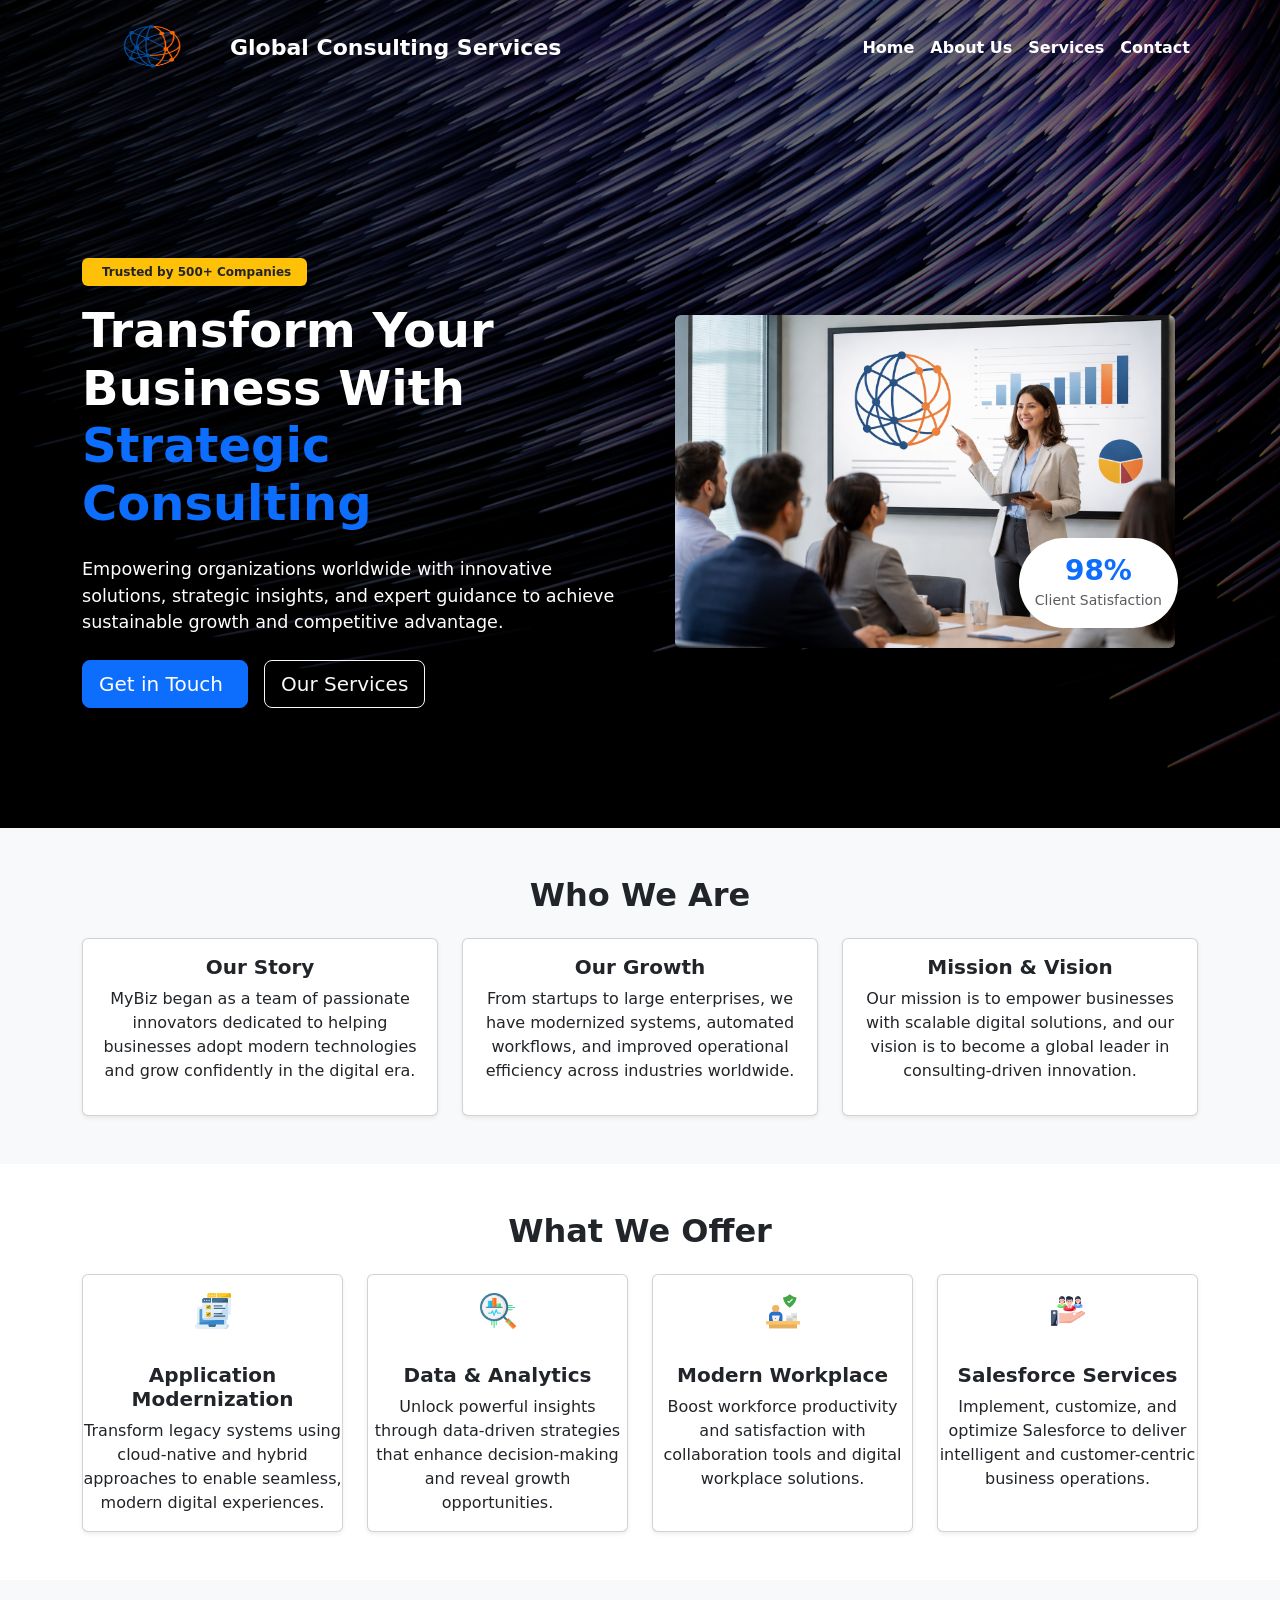
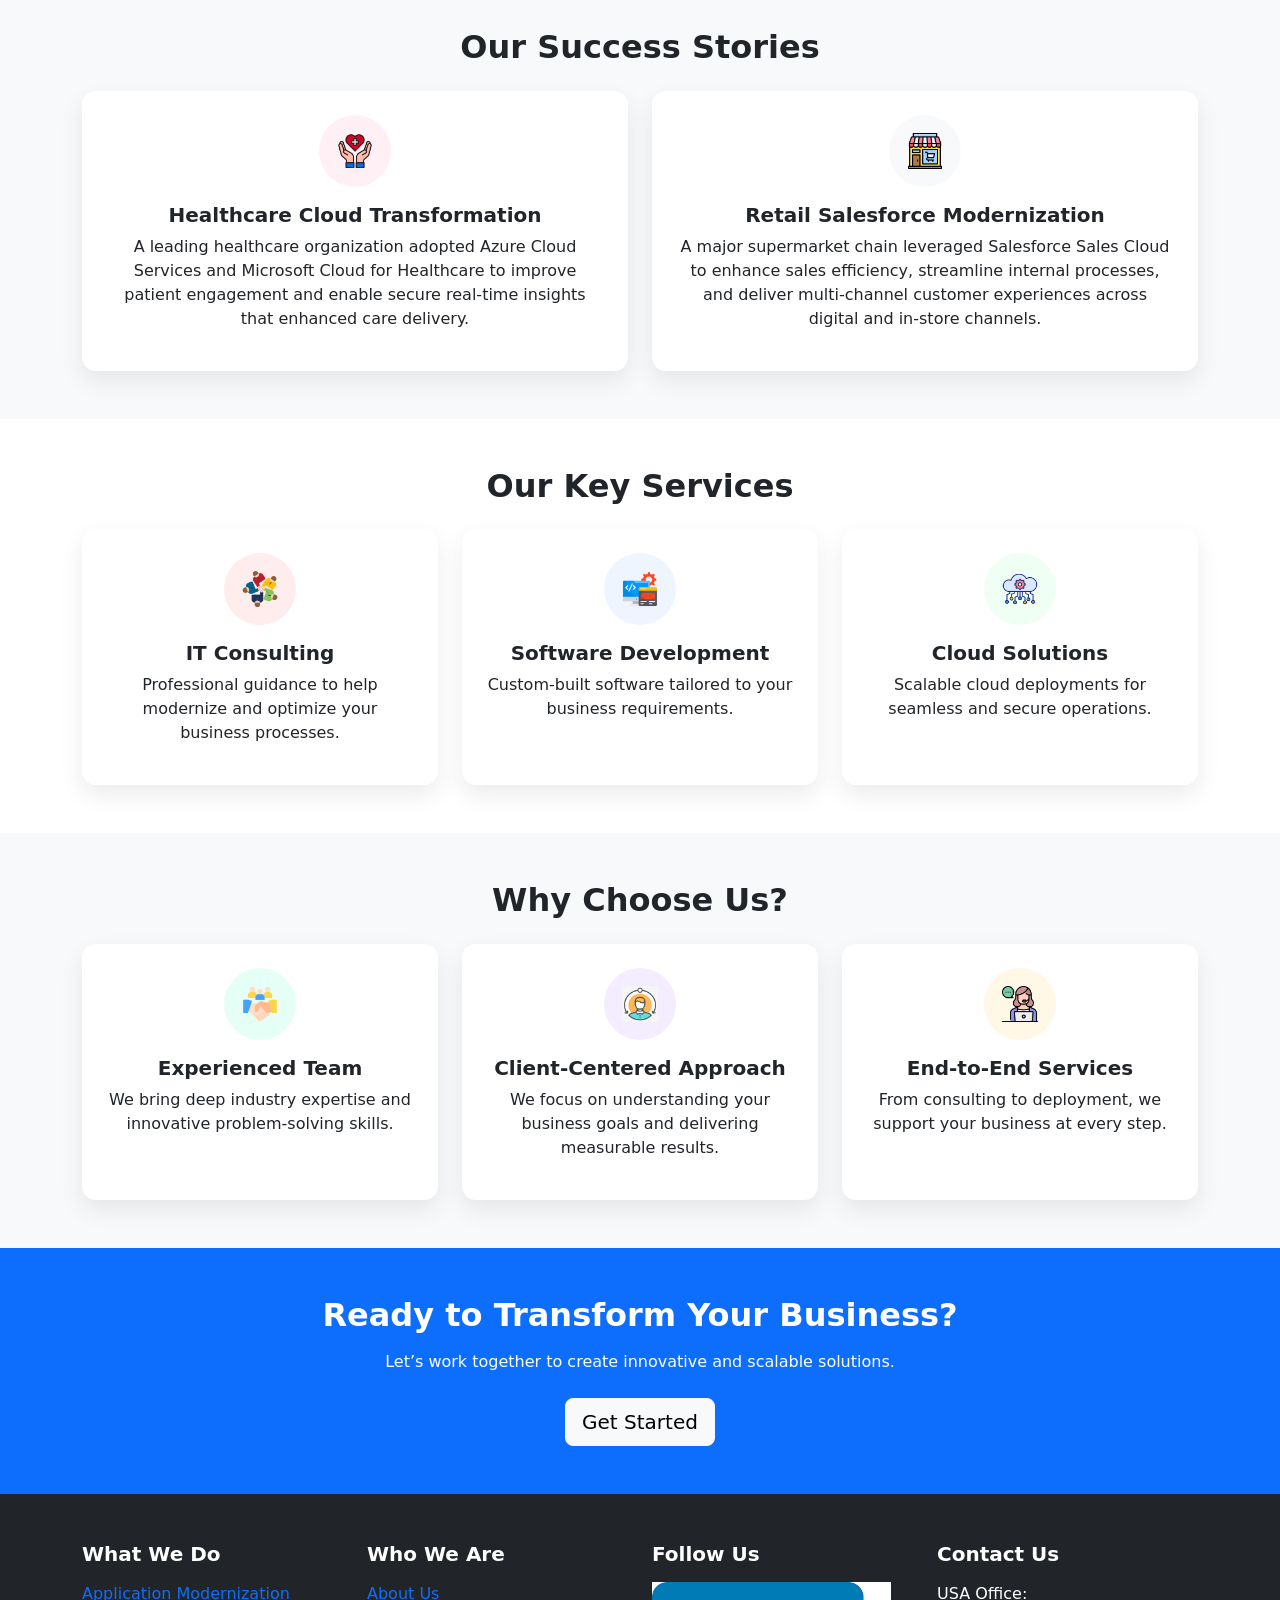
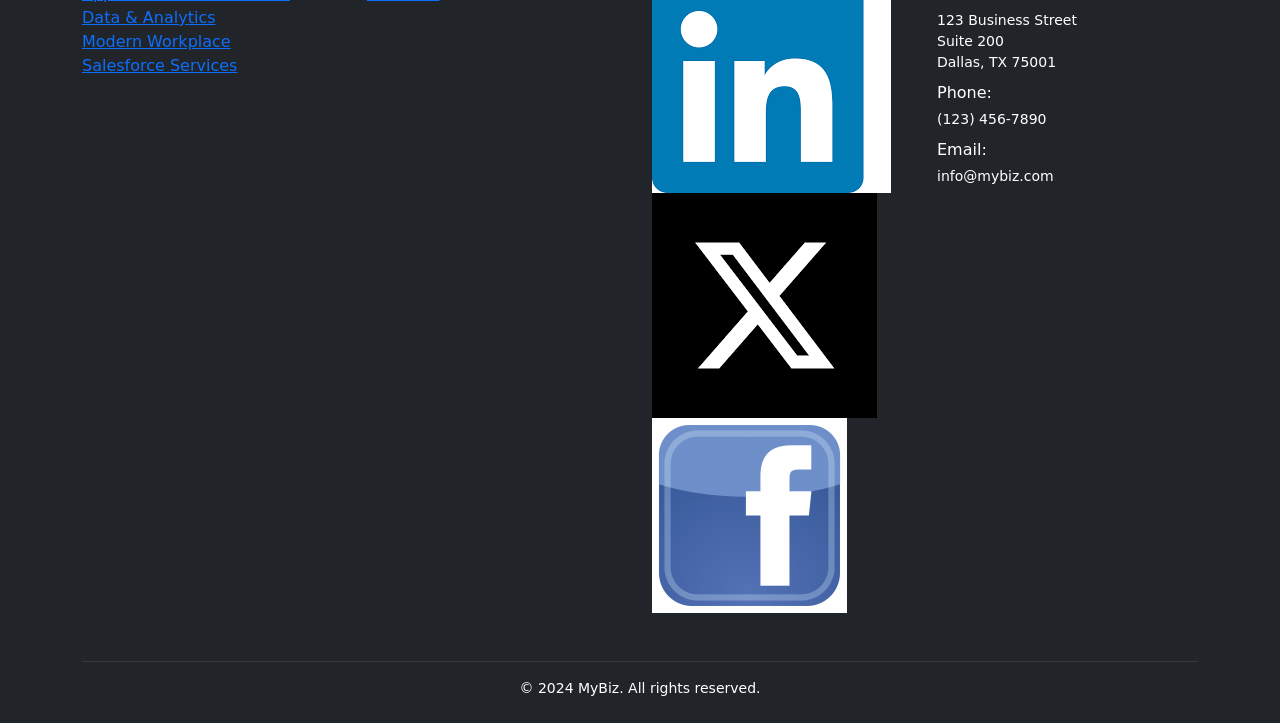
==== index.html @ 2f8a7735 "last commit for index file" ====
<!DOCTYPE html>
<html lang="en">
    <head>
        <meta charset="UTF-8">
        <meta name="viewport" content="width=device-width, initial-scale=1.0">
        <title>MyBiz - Your Business Solutions</title>
        <link
            href="https://cdn.jsdelivr.net/npm/bootstrap@5.3.5/dist/css/bootstrap.min.css"
            rel="stylesheet">
        <link rel="stylesheet" href="css/style.css">
    </head>

    <body>

        <!-- HEADER + HERO WRAPPER WITH ONE BACKGROUND IMAGE -->
        <div class="hero-wrapper">

            <!-- Navigation Bar -->
            <header id="mainHeader"
                class="navbar navbar-expand-lg header-transparent">
                <div class="container">

                    <!-- LOGO -->
                    <a
                        class="navbar-brand d-flex align-items-center fw-bold text-white"
                        href="index.html">
                        <img src="img/logo.png" alt="MyBiz Logo"
                            style="width: 140px; height: 69px;">
                        <span class="ms-2" style="font-size: 22px;">Global
                            Consulting Services</span>
                    </a>

                    <!-- Mobile Menu -->
                    <button class="navbar-toggler bg-light" type="button"
                        data-bs-toggle="collapse" data-bs-target="#navbarNav">
                        <span class="navbar-toggler-icon"></span>
                    </button>

                    <!-- Menu Items -->
                    <div class="collapse navbar-collapse justify-content-end"
                        id="navbarNav">
                        <ul class="navbar-nav">
                            <li class="nav-item"><a
                                    class="nav-link active text-white"
                                    href="index.html">Home</a></li>
                            <li class="nav-item"><a class="nav-link text-white"
                                    href="about.html">About Us</a></li>
                            <li class="nav-item"><a class="nav-link text-white"
                                    href="services.html">Services</a></li>
                            <li class="nav-item"><a class="nav-link text-white"
                                    href="contact.html">Contact</a></li>
                        </ul>
                    </div>

                </div>
            </header>
            <!-- NEW HERO SECTION -->
            <section class="hero-modern d-flex align-items-center">
                <div class="container">
                    <div class="row align-items-center">

                        <!-- LEFT CONTENT -->
                        <div class="col-lg-6 text-white mb-4 mb-lg-0">
                            <span
                                class="badge bg-warning text-dark mb-3 px-3 py-2 fw-semibold d-inline-flex align-items-center">
                                <i class="bi bi-star-fill me-1"></i> Trusted by
                                500+ Companies
                            </span>

                            <h1
                                class="display-4 fw-bold mb-4 hero-title text-shadow">
                                Transform Your <br>
                                Business With <br>
                                <span class="text-primary">Strategic
                                    Consulting</span>
                            </h1>

                            <p class="lead mb-4 hero-subtitle">
                                Empowering organizations worldwide with
                                innovative solutions,
                                strategic insights, and expert guidance to
                                achieve sustainable
                                growth and competitive advantage.
                            </p>

                            <div class="d-flex gap-3">
                                <a href="contact.html"
                                    class="btn btn-primary btn-lg shadow">Get in
                                    Touch <i
                                        class="bi bi-arrow-right ms-2"></i></a>
                                <a href="services.html"
                                    class="btn btn-outline-light btn-lg">Our
                                    Services</a>
                            </div>
                        </div>

                        <!-- RIGHT HERO IMAGE -->
                        <div class="col-lg-6 text-center">
                            <div class="hero-img-wrapper position-relative">
                                <img src="img/index2.jpg"
                                    onerror="this.onerror=null;this.src='img/index2.png';"
                                    class="img-fluid hero-side-img rounded shadow-lg"
                                    alt="Consulting Team">

                                <div
                                    class="hero-badge shadow-lg bg-white rounded-pill p-3 position-absolute">
                                    <h3
                                        class="text-primary fw-bold mb-0">98%</h3>
                                    <small class="text-muted">Client
                                        Satisfaction</small>
                                </div>
                            </div>
                        </div>

                    </div>
                </div>
            </section>

        </div>
        <!-- END HERO WRAPPER -->

        <!-- WHO WE ARE (3 cards layout) -->
        <section class="py-5 fade-in-on-scroll bg-light">
            <div class="container">
                <h2 class="fw-bold text-center mb-4">Who We Are</h2>

                <div class="row g-4">

                    <div class="col-md-4">
                        <div class="card h-100 shadow-sm p-3 text-center">
                            <h5 class="fw-bold">Our Story</h5>
                            <p>
                                MyBiz began as a team of passionate
                                innovators
                                dedicated to helping businesses adopt modern
                                technologies and grow confidently in the
                                digital
                                era.
                            </p>
                        </div>
                    </div>

                    <div class="col-md-4">
                        <div class="card h-100 shadow-sm p-3 text-center">
                            <h5 class="fw-bold">Our Growth</h5>
                            <p>
                                From startups to large enterprises, we have
                                modernized systems, automated workflows, and
                                improved
                                operational efficiency across industries
                                worldwide.
                            </p>
                        </div>
                    </div>

                    <div class="col-md-4">
                        <div class="card h-100 shadow-sm p-3 text-center">
                            <h5 class="fw-bold">Mission & Vision</h5>
                            <p>
                                Our mission is to empower businesses with
                                scalable digital solutions, and our vision
                                is to
                                become
                                a global leader in consulting-driven
                                innovation.
                            </p>
                        </div>
                    </div>

                </div>
            </div>
        </section>

        <section class="py-5 fade-in-on-scroll offer-icons">
            <div class="container">
                <h2 class="fw-bold text-center mb-4">What We Offer</h2>

                <div class="row g-4 text-center">
                    <div class="col-md-3">
                        <div class="card h-100 shadow-sm">
                            <div class="icon-circle icon-1">
                                <img src="img/icon_1.png"
                                    alt="Application Modernization icon">
                            </div>
                            <h5 class="fw-bold">Application Modernization</h5>
                            <p>
                                Transform legacy systems using cloud-native and
                                hybrid approaches to enable seamless, modern
                                digital experiences.
                            </p>
                        </div>
                    </div>

                    <div class="col-md-3">
                        <div class="card h-100 shadow-sm">
                            <div class="icon-circle icon-2">
                                <img src="img/icon_2.png"
                                    alt="Data & Analytics icon">
                            </div>
                            <h5 class="fw-bold">Data & Analytics</h5>
                            <p>
                                Unlock powerful insights through data-driven
                                strategies that enhance decision-making and
                                reveal growth opportunities.
                            </p>
                        </div>
                    </div>

                    <div class="col-md-3">
                        <div class="card h-100 shadow-sm">
                            <div class="icon-circle icon-3">
                                <img src="img/icon_3.png"
                                    alt="Modern Workplace icon">
                            </div>
                            <h5 class="fw-bold">Modern Workplace</h5>
                            <p>
                                Boost workforce productivity and satisfaction
                                with collaboration tools and digital workplace
                                solutions.
                            </p>
                        </div>
                    </div>

                    <div class="col-md-3">
                        <div class="card h-100 shadow-sm">
                            <div class="icon-circle icon-4">
                                <img src="img/icon_4.png"
                                    alt="Salesforce Services icon">
                            </div>
                            <h5 class="fw-bold">Salesforce Services</h5>
                            <p>
                                Implement, customize, and optimize Salesforce to
                                deliver intelligent and customer-centric
                                business operations.
                            </p>
                        </div>
                    </div>
                </div>
            </div>
        </section>
        <!-- OUR SUCCESS STORIES -->
        <section class="py-5 bg-light fade-in-on-scroll">
            <div class="container">
                <h2 class="fw-bold text-center mb-4">Our Success Stories</h2>

                <div class="row g-4 text-center">
                    <div class="col-md-6">
                        <div class="card universal-card h-100 text-center">
                            <div class="icon-circle icon-11">
                                <img src="img/icon_5.png"
                                    alt="Success story icon">
                            </div>

                            <h5 class="fw-bold">Healthcare Cloud
                                Transformation</h5>
                            <p>
                                A leading healthcare organization adopted Azure
                                Cloud Services and
                                Microsoft Cloud for Healthcare to improve
                                patient engagement and enable
                                secure real-time insights that enhanced care
                                delivery.
                            </p>
                        </div>
                    </div>

                    <div class="col-md-6">
                        <div class="card universal-card h-100 text-center">
                            <div class="icon-circle icon-12">
                                <img src="img/icon_6.png"
                                    alt="Success story icon">
                            </div>

                            <h5 class="fw-bold">Retail Salesforce
                                Modernization</h5>
                            <p>
                                A major supermarket chain leveraged Salesforce
                                Sales Cloud to enhance
                                sales efficiency, streamline internal processes,
                                and deliver multi-channel
                                customer experiences across digital and in-store
                                channels.
                            </p>
                        </div>
                    </div>
                </div>

            </div>
        </section>

        <!-- OUR KEY SERVICES -->
        <section class="py-5 fade-in-on-scroll">
            <div class="container">
                <h2 class="fw-bold text-center mb-4">Our Key Services</h2>

                <div class="row g-4 text-center">
                    <div class="col-md-4">
                        <div class="card universal-card h-100">
                            <div class="icon-circle icon-8">
                                <img src="img/icon_7.png"
                                    alt="IT Consulting icon">
                            </div>

                            <h5 class="fw-bold">IT Consulting</h5>
                            <p>
                                Professional guidance to help modernize and
                                optimize your business
                                processes.
                            </p>
                        </div>
                    </div>

                    <div class="col-md-4">
                        <div class="card universal-card h-100">
                            <div class="icon-circle icon-9">
                                <img src="img/icon_8.png"
                                    alt="Software Development icon">
                            </div>

                            <h5 class="fw-bold">Software Development</h5>
                            <p>
                                Custom-built software tailored to your business
                                requirements.
                            </p>
                        </div>
                    </div>

                    <div class="col-md-4">
                        <div class="card universal-card h-100">
                            <div class="icon-circle icon-10">
                                <img src="img/icon_9.png"
                                    alt="Cloud Solutions icon">
                            </div>

                            <h5 class="fw-bold">Cloud Solutions</h5>
                            <p>
                                Scalable cloud deployments for seamless and
                                secure operations.
                            </p>
                        </div>
                    </div>
                </div>

            </div>
        </section>

        <!-- WHY CHOOSE US -->
        <section class="py-5 bg-light fade-in-on-scroll">
            <div class="container">
                <h2 class="fw-bold text-center mb-4">Why Choose Us?</h2>

                <div class="row g-4 text-center">
                    <div class="col-md-4">
                        <div class="card universal-card h-100">
                            <div class="icon-circle icon-5">
                                <img src="img/icon_10.png"
                                    alt="Experienced Team icon">
                            </div>

                            <h5 class="fw-bold">Experienced Team</h5>
                            <p>
                                We bring deep industry expertise and innovative
                                problem-solving skills.
                            </p>
                        </div>
                    </div>

                    <div class="col-md-4">
                        <div class="card universal-card h-100">
                            <div class="icon-circle icon-6">
                                <img src="img/icon_11.png"
                                    alt="Client-Centered Approach icon">
                            </div>

                            <h5 class="fw-bold">Client-Centered Approach</h5>
                            <p>
                                We focus on understanding your business goals
                                and delivering measurable results.
                            </p>
                        </div>
                    </div>

                    <div class="col-md-4">
                        <div class="card universal-card h-100">
                            <div class="icon-circle icon-7">
                                <img src="img/icon_12.png"
                                    alt="End-to-End Services icon">
                            </div>

                            <h5 class="fw-bold">End-to-End Services</h5>
                            <p>
                                From consulting to deployment, we support your
                                business at every step.
                            </p>
                        </div>
                    </div>
                </div>

            </div>
        </section>

        <!-- CTA SECTION -->
        <section class="py-5 bg-primary text-white fade-in-on-scroll">
            <div class="container text-center">
                <h2 class="fw-bold mb-3">Ready to Transform Your
                    Business?</h2>
                <p class="mb-4">Let’s work together to create innovative and
                    scalable solutions.</p>
                <a href="contact.html" class="btn btn-light btn-lg">Get
                    Started</a>
            </div>
        </section>

        <!-- FOOTER -->
        <!-- FOOTER -->
        <footer class="footer bg-dark text-white pt-5 pb-4">
            <div class="container">

                <div class="row text-center text-md-start">

                    <!-- WHAT WE DO -->
                    <div class="col-md-3 mb-4">
                        <h5 class="fw-bold mb-3">What We Do</h5>
                        <ul class="list-unstyled footer-links">
                            <li><a href="services.html"
                                    class="footer-link">Application
                                    Modernization</a></li>
                            <li><a href="services.html"
                                    class="footer-link">Data
                                    & Analytics</a></li>
                            <li><a href="services.html"
                                    class="footer-link">Modern
                                    Workplace</a></li>
                            <li><a href="services.html"
                                    class="footer-link">Salesforce
                                    Services</a></li>
                        </ul>
                    </div>

                    <!-- WHO WE ARE -->
                    <div class="col-md-3 mb-4">
                        <h5 class="fw-bold mb-3">Who We Are</h5>
                        <ul class="list-unstyled footer-links">
                            <li><a href="about.html"
                                    class="footer-link">About
                                    Us</a></li>
                        </ul>
                    </div>

                    <!-- FOLLOW US and adjust the image size smaller -->
                    <div class="col-md-3 mb-4">
                        <h5 class="fw-bold mb-3">Follow Us</h5>
                        <div class="footer-social-container">
                            <a href="https://linkedin.com" target="_blank">
                                <img src="img/linkedin.png"
                                    class="social-icon"
                                    alt="LinkedIn">
                            </a>
                            <a href="https://x.com" target="_blank">
                                <img src="img/x.png" class="social-icon"
                                    alt="X">
                            </a>
                            <a href="https://facebook.com" target="_blank">
                                <img src="img/facebook.png"
                                    class="social-icon"
                                    alt="Facebook">
                            </a>
                        </div>

                    </div>

                    <!-- CONTACT US -->
                    <div class="col-md-3 mb-4">
                        <h5 class="fw-bold mb-3">Contact Us</h5>
                        <p class="mb-1">USA Office:</p>
                        <p class="small mb-2">
                            123 Business Street<br>
                            Suite 200<br>
                            Dallas, TX 75001
                        </p>

                        <p class="mb-1">Phone:</p>
                        <p class="small mb-2">(123) 456-7890</p>

                        <p class="mb-1">Email:</p>
                        <p class="small mb-0">info@mybiz.com</p>
                    </div>

                </div>

                <hr class="border-secondary mt-4 mb-3">

                <div class="text-center small">
                    &copy; 2024 MyBiz. All rights reserved.
                </div>

            </div>
        </footer>

        <script
            src="https://cdn.jsdelivr.net/npm/bootstrap@5.3.5/dist/js/bootstrap.bundle.min.js"></script>
        <script src="js/script.js"></script>

    </body>
</html>
---- css/style.css ----
/* ================= GLOBAL ================= */
:root {
    --accent: #0d6efd;
    --shadow-soft: 0 10px 25px rgba(0, 0, 0, 0.08);
    --shadow-hover: 0 18px 35px rgba(0, 0, 0, 0.14);
}

body {
    font-family: system-ui, -apple-system, BlinkMacSystemFont, sans-serif;
}

/* ================= HERO ================= */
.hero-wrapper {
    background: url("../img/index1back.jpg") center/cover no-repeat;
    position: relative;
}

.hero-wrapper::before {
    content: "";
    position: absolute;
    inset: 0;
    background: rgba(0, 0, 0, 0.55);
}

.hero-wrapper * {
    position: relative;
    z-index: 2;
}

.header-transparent {
    background: transparent;
}

.nav-link {
    color: white !important;
    font-weight: 600;
}

.hero-modern {
    padding: 160px 0 120px;
}

.hero-title {
    font-size: 3rem;
    font-weight: 800;
}

.hero-subtitle {
    font-size: 1.1rem;
}

.hero-side-img {
    max-width: 500px;
    border-radius: 20px;
    box-shadow: var(--shadow-soft);
}

.hero-badge {
    position: absolute;
    bottom: 20px;
    right: 20px;
    background: white;
    border-radius: 30px;
    padding: 10px 25px;
}

/* ================= UNIVERSAL CARD (HOVER) ================= */
.universal-card {
    padding: 1.5rem;
    border-radius: 14px;
    border: none;
    background: #fff;
    box-shadow: var(--shadow-soft);
    transition: transform 0.3s ease, box-shadow 0.3s ease;
}

.universal-card:hover {
    transform: translateY(-10px);
    box-shadow: var(--shadow-hover);
}

/* ================= ICON SYSTEM ================= */
.icon-circle {
    width: 72px;
    height: 72px;
    border-radius: 50%;
    display: flex;
    align-items: center;
    justify-content: center;
    margin: 0 auto 1rem;
}

.icon-circle img {
    width: 36px;
    height: 36px;
}

/* Pastel backgrounds */
.icon-5 {
    background: #e6fff6;
}

.icon-6 {
    background: #f3edff;
}

.icon-7 {
    background: #fff8e6;
}

.icon-8 {
    background: #ffecec;
}

.icon-9 {
    background: #eef5ff;
}

.icon-10 {
    background: #f0fff4;
}

.icon-11 {
    background: #fff0f6;
}

.icon-12 {
    background: #f8f9fa;
}
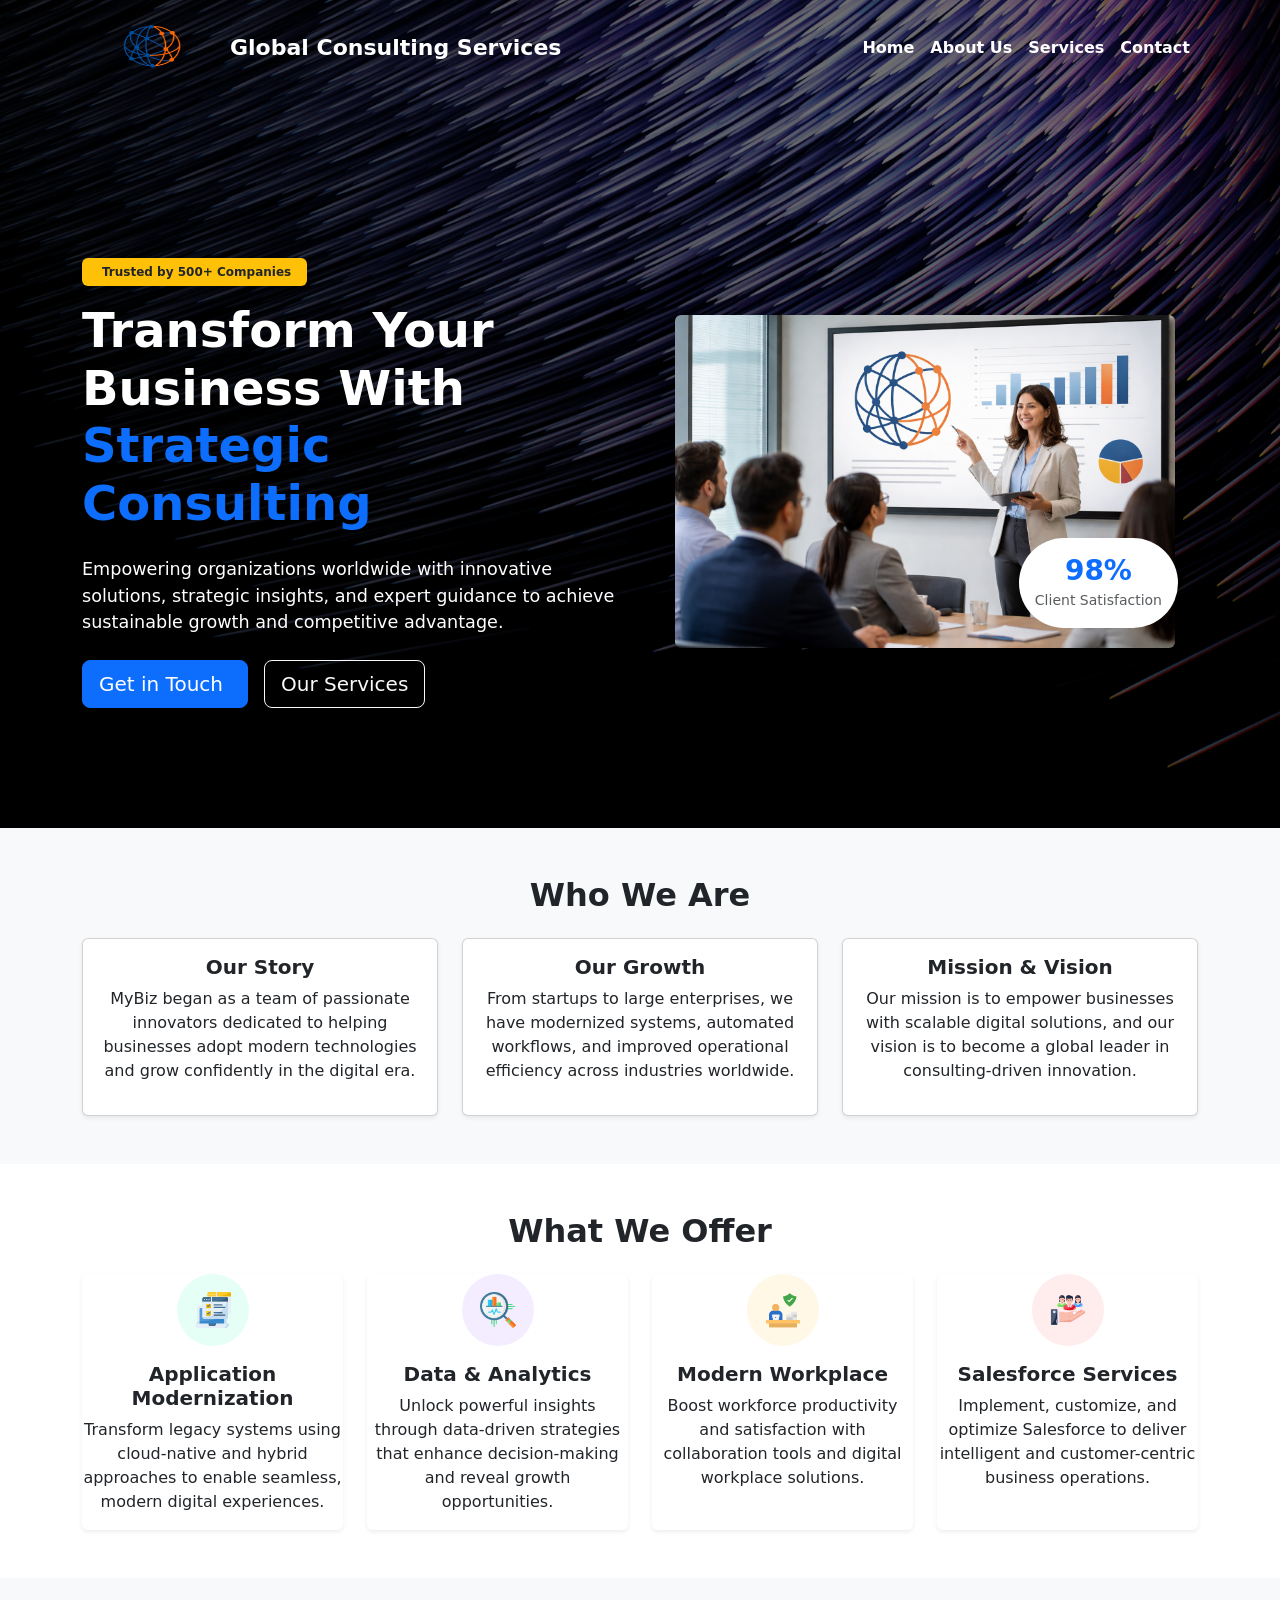
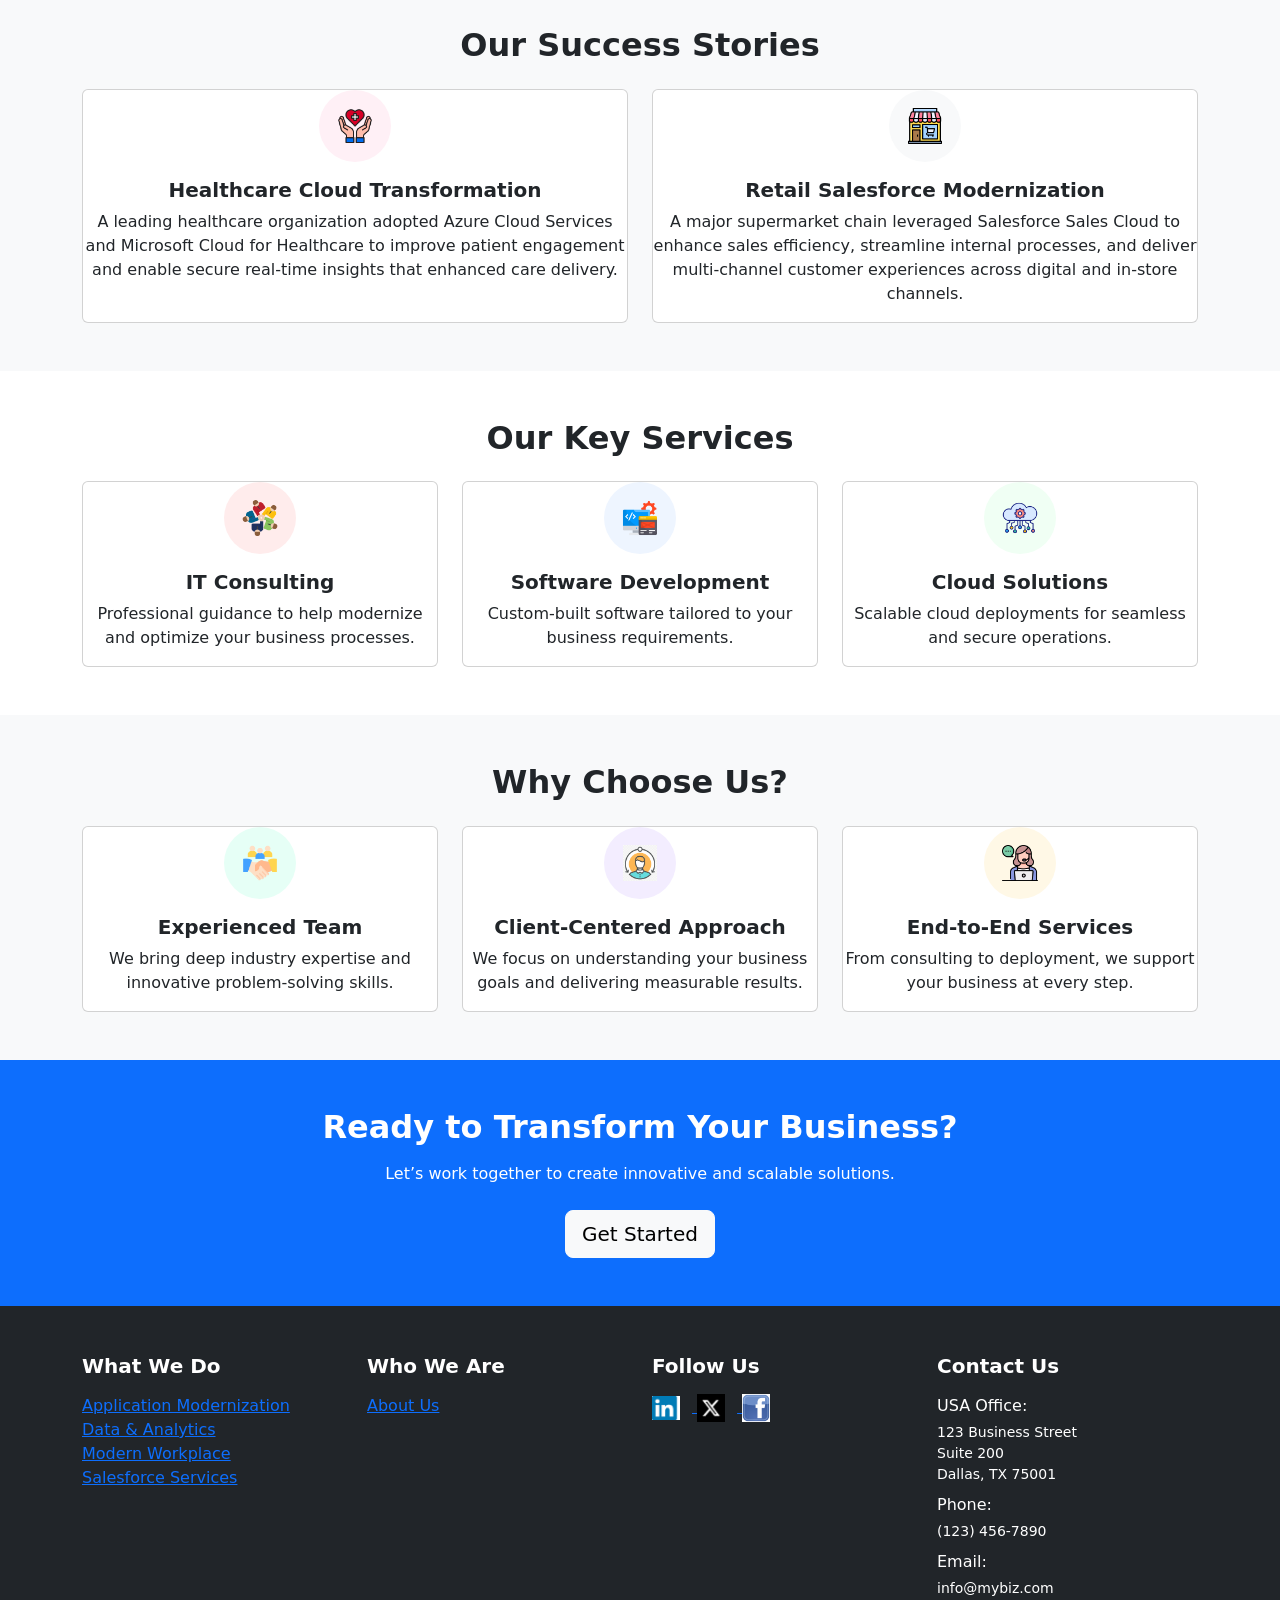
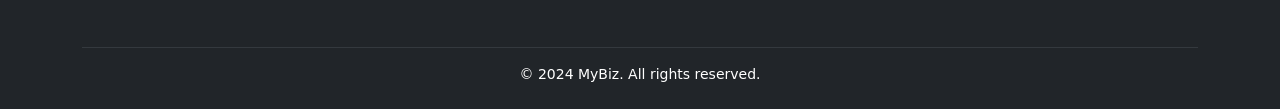
==== commit 1b5fdc4b: "making changes" ====
--- a/index.html
+++ b/index.html
@@ -14,12 +14,10 @@
 
         <!-- HEADER + HERO WRAPPER WITH ONE BACKGROUND IMAGE -->
         <div class="hero-wrapper">
-
             <!-- Navigation Bar -->
             <header id="mainHeader"
                 class="navbar navbar-expand-lg header-transparent">
                 <div class="container">
-
                     <!-- LOGO -->
                     <a
                         class="navbar-brand d-flex align-items-center fw-bold text-white"
--- a/css/style.css
+++ b/css/style.css
@@ -1,6 +1,6 @@
 /* ================= GLOBAL ================= */
 :root {
-    --accent: #0d6efd;
+    --accent: #a555f0;
     --shadow-soft: 0 10px 25px rgba(0, 0, 0, 0.08);
     --shadow-hover: 0 18px 35px rgba(0, 0, 0, 0.14);
 }
@@ -64,19 +64,32 @@
     padding: 10px 25px;
 }
 
-/* ================= UNIVERSAL CARD (HOVER) ================= */
+/* ======================================================
+   UNIVERSAL HOVER SYSTEM (APPLIES TO ALL CARDS)
+   ====================================================== */
+
+/* Covers:
+   - Who We Are
+   - What We Offer
+   - Our Success Stories
+   - Our Key Services
+   - Why Choose Us
+*/
+.card,
 .universal-card {
-    padding: 1.5rem;
-    border-radius: 14px;
-    border: none;
-    background: #fff;
-    box-shadow: var(--shadow-soft);
     transition: transform 0.3s ease, box-shadow 0.3s ease;
 }
 
+.card:hover,
 .universal-card:hover {
     transform: translateY(-10px);
     box-shadow: var(--shadow-hover);
+}
+
+/* Prevent layout jump */
+.card,
+.universal-card {
+    will-change: transform;
 }
 
 /* ================= ICON SYSTEM ================= */
@@ -93,9 +106,26 @@
 .icon-circle img {
     width: 36px;
     height: 36px;
-}
-
-/* Pastel backgrounds */
+    object-fit: contain;
+}
+
+/* ================= ICON COLORS ================= */
+.icon-1 {
+    background: #e6fff6;
+}
+
+.icon-2 {
+    background: #f3edff;
+}
+
+.icon-3 {
+    background: #fff8e6;
+}
+
+.icon-4 {
+    background: #ffecec;
+}
+
 .icon-5 {
     background: #e6fff6;
 }
@@ -126,4 +156,107 @@
 
 .icon-12 {
     background: #f8f9fa;
+}
+
+/* ================= OFFER SECTION TUNING ================= */
+.offer-icons .card {
+    border: none;
+}
+
+/* ================= FOOTER SOCIAL ICONS ================= */
+.social-icon {
+    width: 28px;
+    height: 28px;
+    object-fit: contain;
+    margin-right: 12px;
+    transition: transform 0.2s ease, opacity 0.2s ease;
+}
+
+.social-icon:hover {
+    transform: scale(1.1);
+    opacity: 0.8;
+}
+
+/* ================= SOLID NAVBAR (ABOUT / INNER PAGES) ================= */
+.navbar-solid {
+    background: #ffffff;
+}
+
+.navbar-solid .nav-link {
+    color: #212529 !important;
+    font-weight: 600;
+}
+
+.navbar-solid .nav-link.active {
+    color: var(--accent) !important;
+    font-weight: 700;
+}
+
+.navbar-solid .navbar-brand {
+    color: #212529 !important;
+}
+
+
+/* ================= ABOUT STORY SECTION ================= */
+.about-story {
+    background: url("../img/aboutus2back.jpg") center/cover no-repeat;
+    position: relative;
+}
+
+/* Dark overlay for readability */
+.about-story::before {
+    content: "";
+    position: absolute;
+    inset: 0;
+    background: rgba(0, 0, 0, 0.55);
+}
+
+/* Keep content above overlay */
+.about-story .container {
+    position: relative;
+    z-index: 2;
+}
+
+/* Improve text readability */
+.about-story h2,
+.about-story p {
+    color: #ffffff;
+}
+
+/* ================= ABOUT HIGHLIGHT SECTION ================= */
+.about-highlight {
+    background: url("../img/aboutus1back.jpg") center/cover no-repeat;
+    position: relative;
+}
+
+/* Overlay for readability */
+.about-highlight::before {
+    content: "";
+    position: absolute;
+    inset: 0;
+    background: rgba(0, 0, 0, 0.6);
+}
+
+/* Keep content above overlay */
+.about-highlight .container {
+    position: relative;
+    z-index: 2;
+}
+
+/* Section headings stay white */
+.about-highlight h2 {
+    color: #ffffff;
+}
+
+/* Cards override white text */
+.about-highlight .card {
+    background: #ffffff;
+    color: #212529;
+}
+
+/* Ensure card text is dark */
+.about-highlight .card h5,
+.about-highlight .card h6,
+.about-highlight .card p {
+    color: #212529;
 }
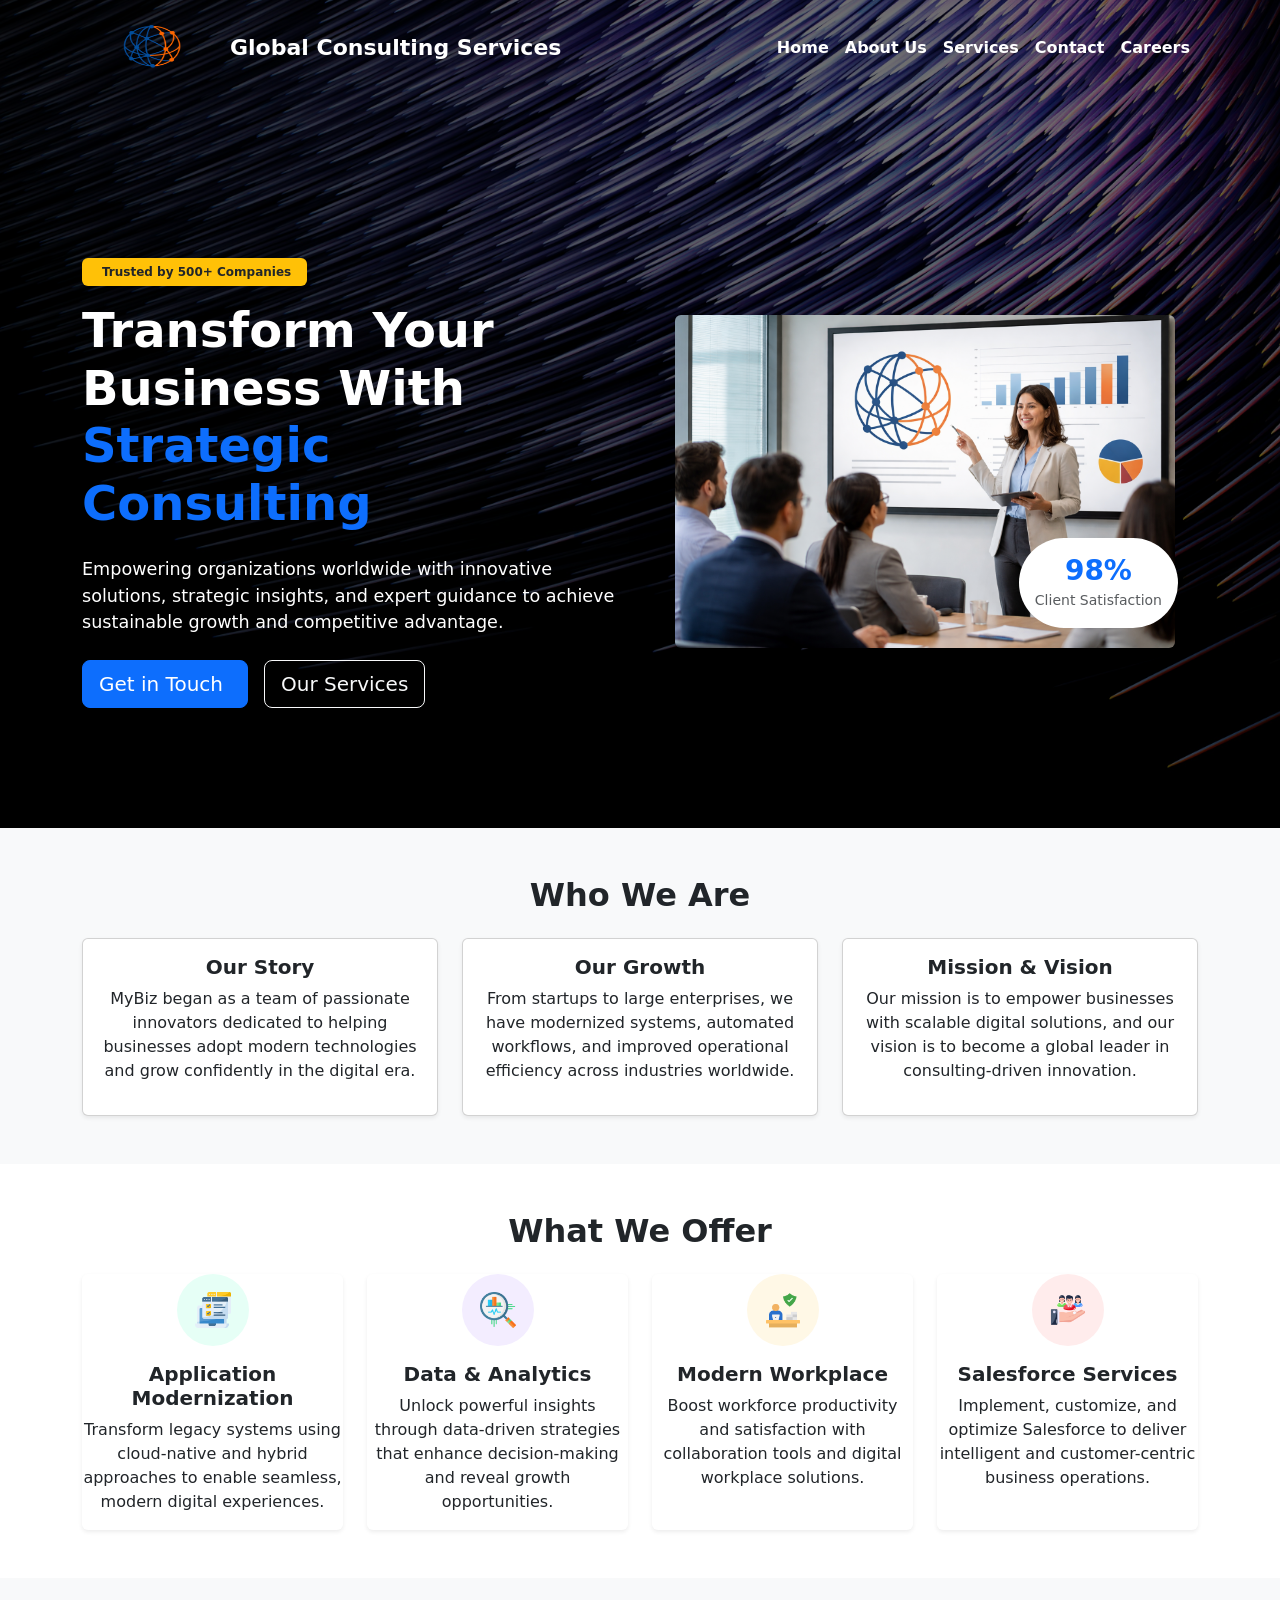
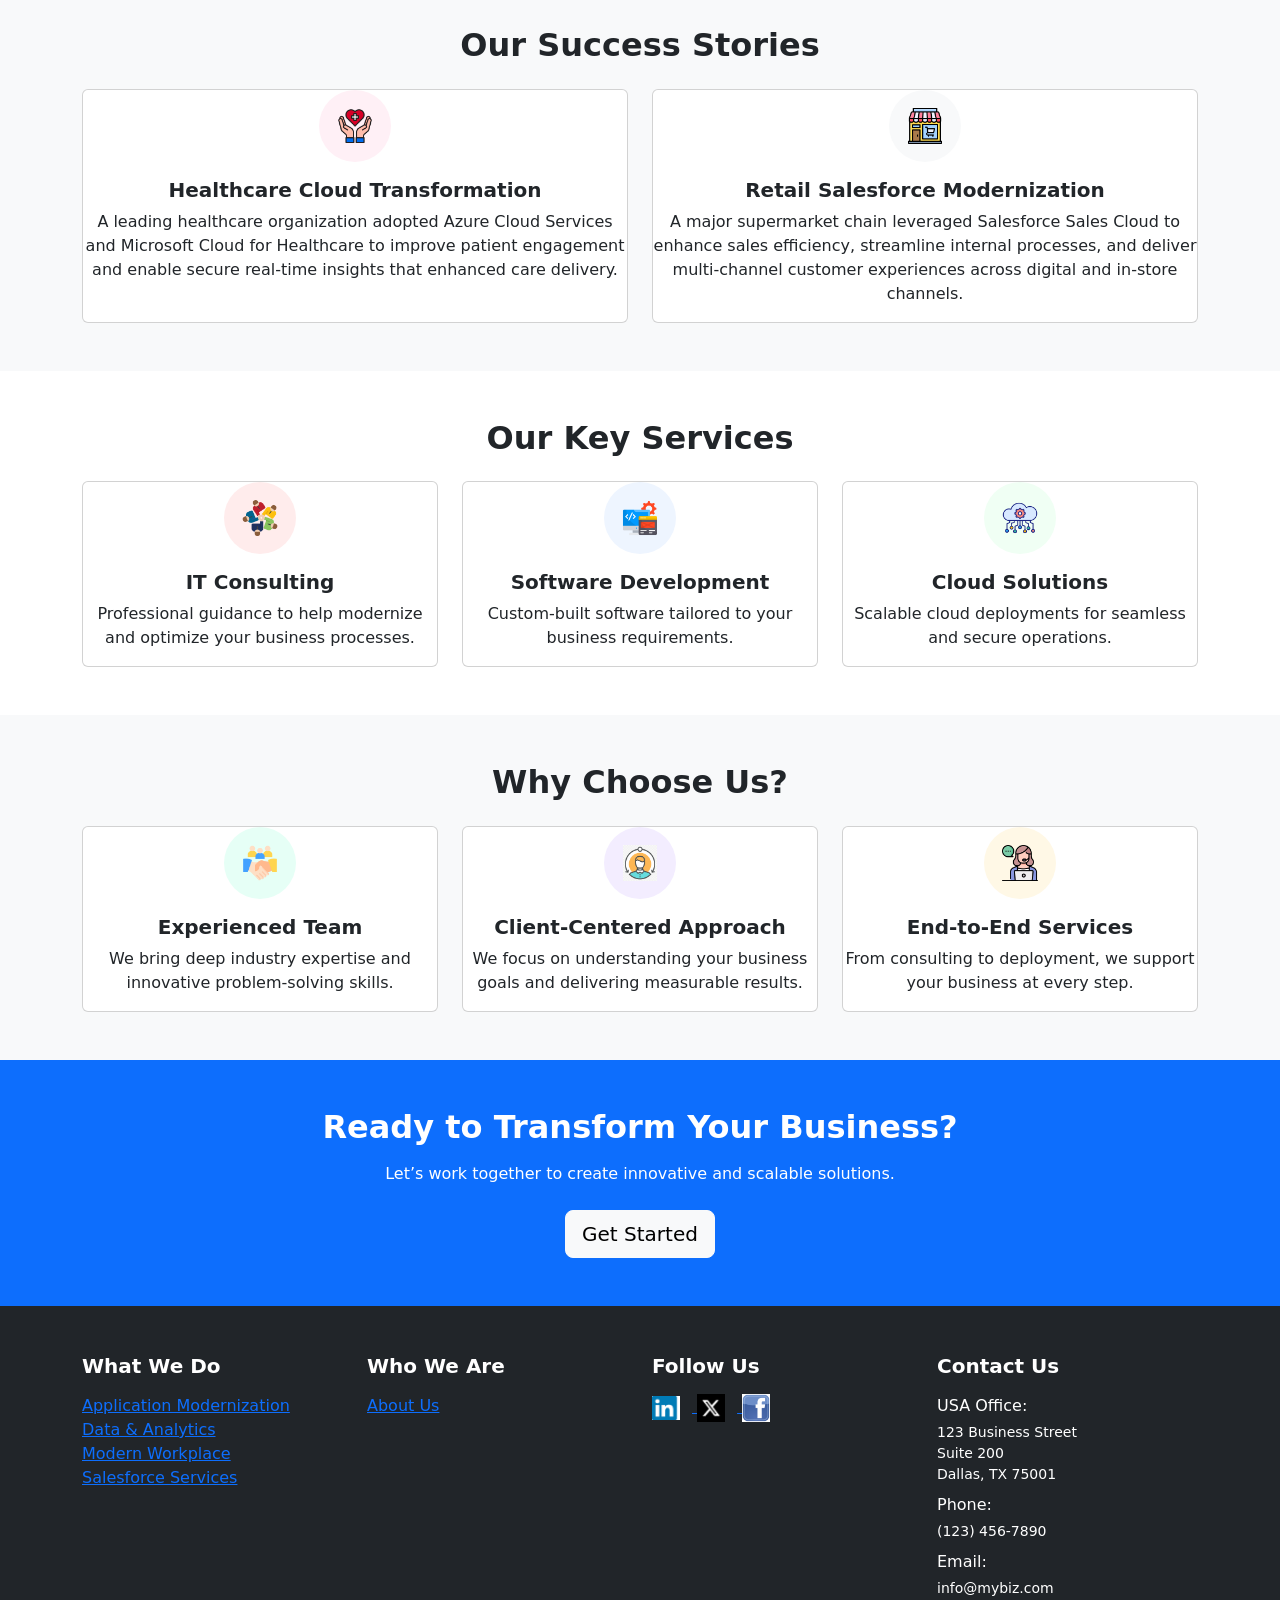
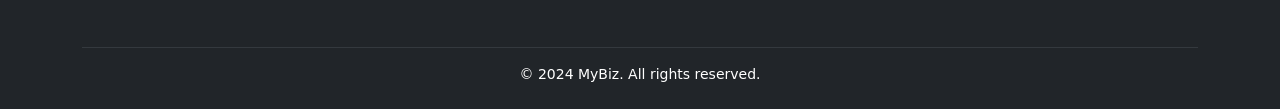
==== commit 37ebc3f1: "carrers first commit" ====
--- a/index.html
+++ b/index.html
@@ -3,7 +3,7 @@
     <head>
         <meta charset="UTF-8">
         <meta name="viewport" content="width=device-width, initial-scale=1.0">
-        <title>MyBiz - Your Business Solutions</title>
+        <title>MyBiz</title>
         <link
             href="https://cdn.jsdelivr.net/npm/bootstrap@5.3.5/dist/css/bootstrap.min.css"
             rel="stylesheet">
@@ -47,6 +47,9 @@
                                     href="services.html">Services</a></li>
                             <li class="nav-item"><a class="nav-link text-white"
                                     href="contact.html">Contact</a></li>
+                            <li class="nav-item"><a class="nav-link"
+                                    href="careers.html">Careers</a></li>
+
                         </ul>
                     </div>
 
@@ -121,9 +124,7 @@
         <section class="py-5 fade-in-on-scroll bg-light">
             <div class="container">
                 <h2 class="fw-bold text-center mb-4">Who We Are</h2>
-
                 <div class="row g-4">
-
                     <div class="col-md-4">
                         <div class="card h-100 shadow-sm p-3 text-center">
                             <h5 class="fw-bold">Our Story</h5>
@@ -164,7 +165,6 @@
                             </p>
                         </div>
                     </div>
-
                 </div>
             </div>
         </section>
@@ -172,7 +172,6 @@
         <section class="py-5 fade-in-on-scroll offer-icons">
             <div class="container">
                 <h2 class="fw-bold text-center mb-4">What We Offer</h2>
-
                 <div class="row g-4 text-center">
                     <div class="col-md-3">
                         <div class="card h-100 shadow-sm">
@@ -188,7 +187,6 @@
                             </p>
                         </div>
                     </div>
-
                     <div class="col-md-3">
                         <div class="card h-100 shadow-sm">
                             <div class="icon-circle icon-2">
@@ -218,7 +216,6 @@
                             </p>
                         </div>
                     </div>
-
                     <div class="col-md-3">
                         <div class="card h-100 shadow-sm">
                             <div class="icon-circle icon-4">
@@ -236,6 +233,7 @@
                 </div>
             </div>
         </section>
+
         <!-- OUR SUCCESS STORIES -->
         <section class="py-5 bg-light fade-in-on-scroll">
             <div class="container">
@@ -248,7 +246,6 @@
                                 <img src="img/icon_5.png"
                                     alt="Success story icon">
                             </div>
-
                             <h5 class="fw-bold">Healthcare Cloud
                                 Transformation</h5>
                             <p>
@@ -261,14 +258,12 @@
                             </p>
                         </div>
                     </div>
-
                     <div class="col-md-6">
                         <div class="card universal-card h-100 text-center">
                             <div class="icon-circle icon-12">
                                 <img src="img/icon_6.png"
                                     alt="Success story icon">
                             </div>
-
                             <h5 class="fw-bold">Retail Salesforce
                                 Modernization</h5>
                             <p>
@@ -290,7 +285,6 @@
         <section class="py-5 fade-in-on-scroll">
             <div class="container">
                 <h2 class="fw-bold text-center mb-4">Our Key Services</h2>
-
                 <div class="row g-4 text-center">
                     <div class="col-md-4">
                         <div class="card universal-card h-100">
@@ -298,7 +292,6 @@
                                 <img src="img/icon_7.png"
                                     alt="IT Consulting icon">
                             </div>
-
                             <h5 class="fw-bold">IT Consulting</h5>
                             <p>
                                 Professional guidance to help modernize and
@@ -307,14 +300,12 @@
                             </p>
                         </div>
                     </div>
-
                     <div class="col-md-4">
                         <div class="card universal-card h-100">
                             <div class="icon-circle icon-9">
                                 <img src="img/icon_8.png"
                                     alt="Software Development icon">
                             </div>
-
                             <h5 class="fw-bold">Software Development</h5>
                             <p>
                                 Custom-built software tailored to your business
@@ -322,14 +313,12 @@
                             </p>
                         </div>
                     </div>
-
                     <div class="col-md-4">
                         <div class="card universal-card h-100">
                             <div class="icon-circle icon-10">
                                 <img src="img/icon_9.png"
                                     alt="Cloud Solutions icon">
                             </div>
-
                             <h5 class="fw-bold">Cloud Solutions</h5>
                             <p>
                                 Scalable cloud deployments for seamless and
@@ -346,7 +335,6 @@
         <section class="py-5 bg-light fade-in-on-scroll">
             <div class="container">
                 <h2 class="fw-bold text-center mb-4">Why Choose Us?</h2>
-
                 <div class="row g-4 text-center">
                     <div class="col-md-4">
                         <div class="card universal-card h-100">
@@ -354,7 +342,6 @@
                                 <img src="img/icon_10.png"
                                     alt="Experienced Team icon">
                             </div>
-
                             <h5 class="fw-bold">Experienced Team</h5>
                             <p>
                                 We bring deep industry expertise and innovative
@@ -362,14 +349,12 @@
                             </p>
                         </div>
                     </div>
-
                     <div class="col-md-4">
                         <div class="card universal-card h-100">
                             <div class="icon-circle icon-6">
                                 <img src="img/icon_11.png"
                                     alt="Client-Centered Approach icon">
                             </div>
-
                             <h5 class="fw-bold">Client-Centered Approach</h5>
                             <p>
                                 We focus on understanding your business goals
@@ -377,14 +362,12 @@
                             </p>
                         </div>
                     </div>
-
                     <div class="col-md-4">
                         <div class="card universal-card h-100">
                             <div class="icon-circle icon-7">
                                 <img src="img/icon_12.png"
                                     alt="End-to-End Services icon">
                             </div>
-
                             <h5 class="fw-bold">End-to-End Services</h5>
                             <p>
                                 From consulting to deployment, we support your
@@ -410,12 +393,9 @@
         </section>
 
         <!-- FOOTER -->
-        <!-- FOOTER -->
         <footer class="footer bg-dark text-white pt-5 pb-4">
             <div class="container">
-
                 <div class="row text-center text-md-start">
-
                     <!-- WHAT WE DO -->
                     <div class="col-md-3 mb-4">
                         <h5 class="fw-bold mb-3">What We Do</h5>
@@ -444,7 +424,6 @@
                                     Us</a></li>
                         </ul>
                     </div>
-
                     <!-- FOLLOW US and adjust the image size smaller -->
                     <div class="col-md-3 mb-4">
                         <h5 class="fw-bold mb-3">Follow Us</h5>
@@ -476,7 +455,6 @@
                             Suite 200<br>
                             Dallas, TX 75001
                         </p>
-
                         <p class="mb-1">Phone:</p>
                         <p class="small mb-2">(123) 456-7890</p>
 
--- a/css/style.css
+++ b/css/style.css
@@ -259,4 +259,64 @@
 .about-highlight .card h6,
 .about-highlight .card p {
     color: #212529;
+}
+
+
+/* ================= CAREERS HERO ================= */
+.careers-hero {
+    background: url("../img/carrers1back.jpg") center/cover no-repeat;
+    position: relative;
+    padding: 120px 0;
+}
+
+.careers-hero::before {
+    content: "";
+    position: absolute;
+    inset: 0;
+    background: rgba(0, 0, 0, 0.55);
+}
+
+.careers-hero-content {
+    position: relative;
+    z-index: 2;
+    color: #fff;
+}
+
+/* ================= JOB LIST + HOVER DROPDOWN ================= */
+.job-list {
+    display: grid;
+    gap: 18px;
+}
+
+.job-card {
+    background: #fff;
+    border-radius: 14px;
+    padding: 18px 18px;
+    box-shadow: var(--shadow-soft);
+    transition: transform 0.3s ease, box-shadow 0.3s ease;
+}
+
+.job-card:hover {
+    transform: translateY(-6px);
+    box-shadow: var(--shadow-hover);
+}
+
+.job-card-top {
+    display: flex;
+    justify-content: space-between;
+    gap: 16px;
+    align-items: center;
+}
+
+/* hidden by default */
+.job-details {
+    margin-top: 14px;
+    padding-top: 14px;
+    border-top: 1px solid #e9ecef;
+    display: none;
+}
+
+/* show details on hover */
+.job-card:hover .job-details {
+    display: block;
 }
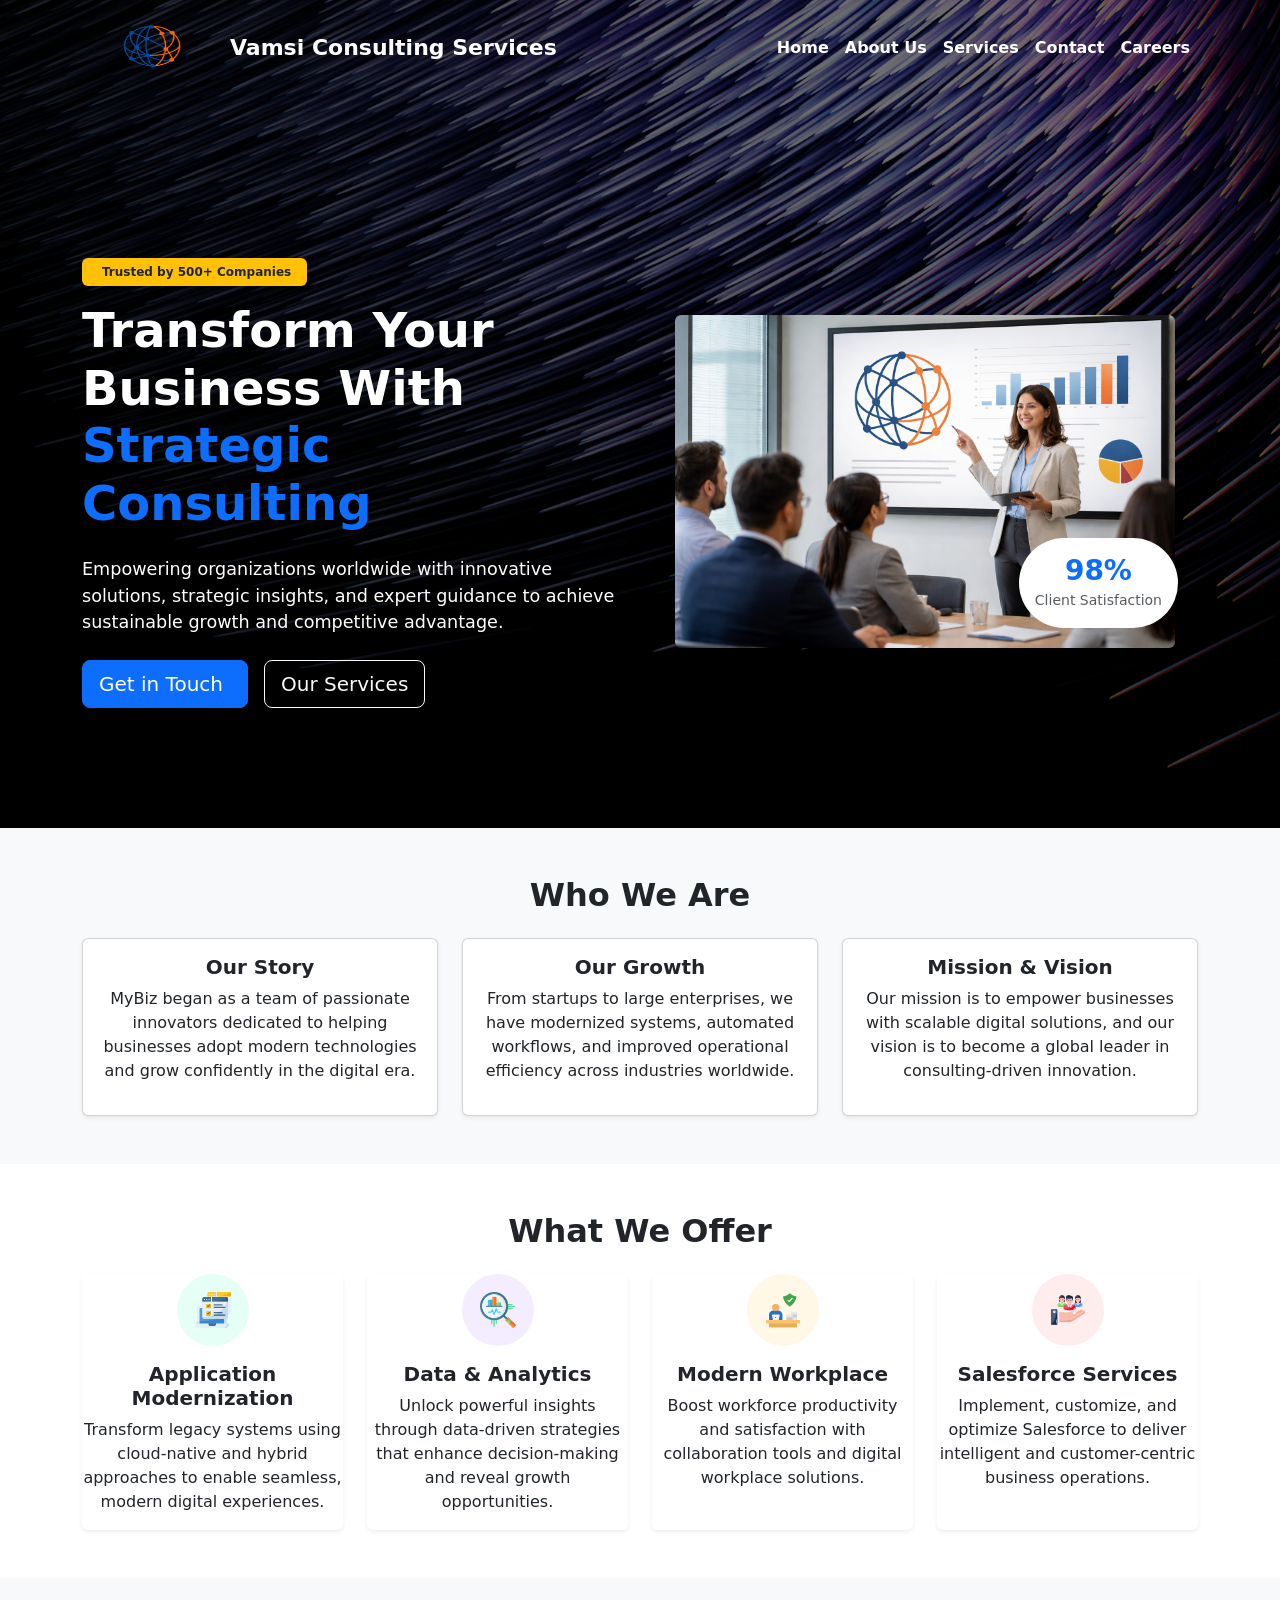
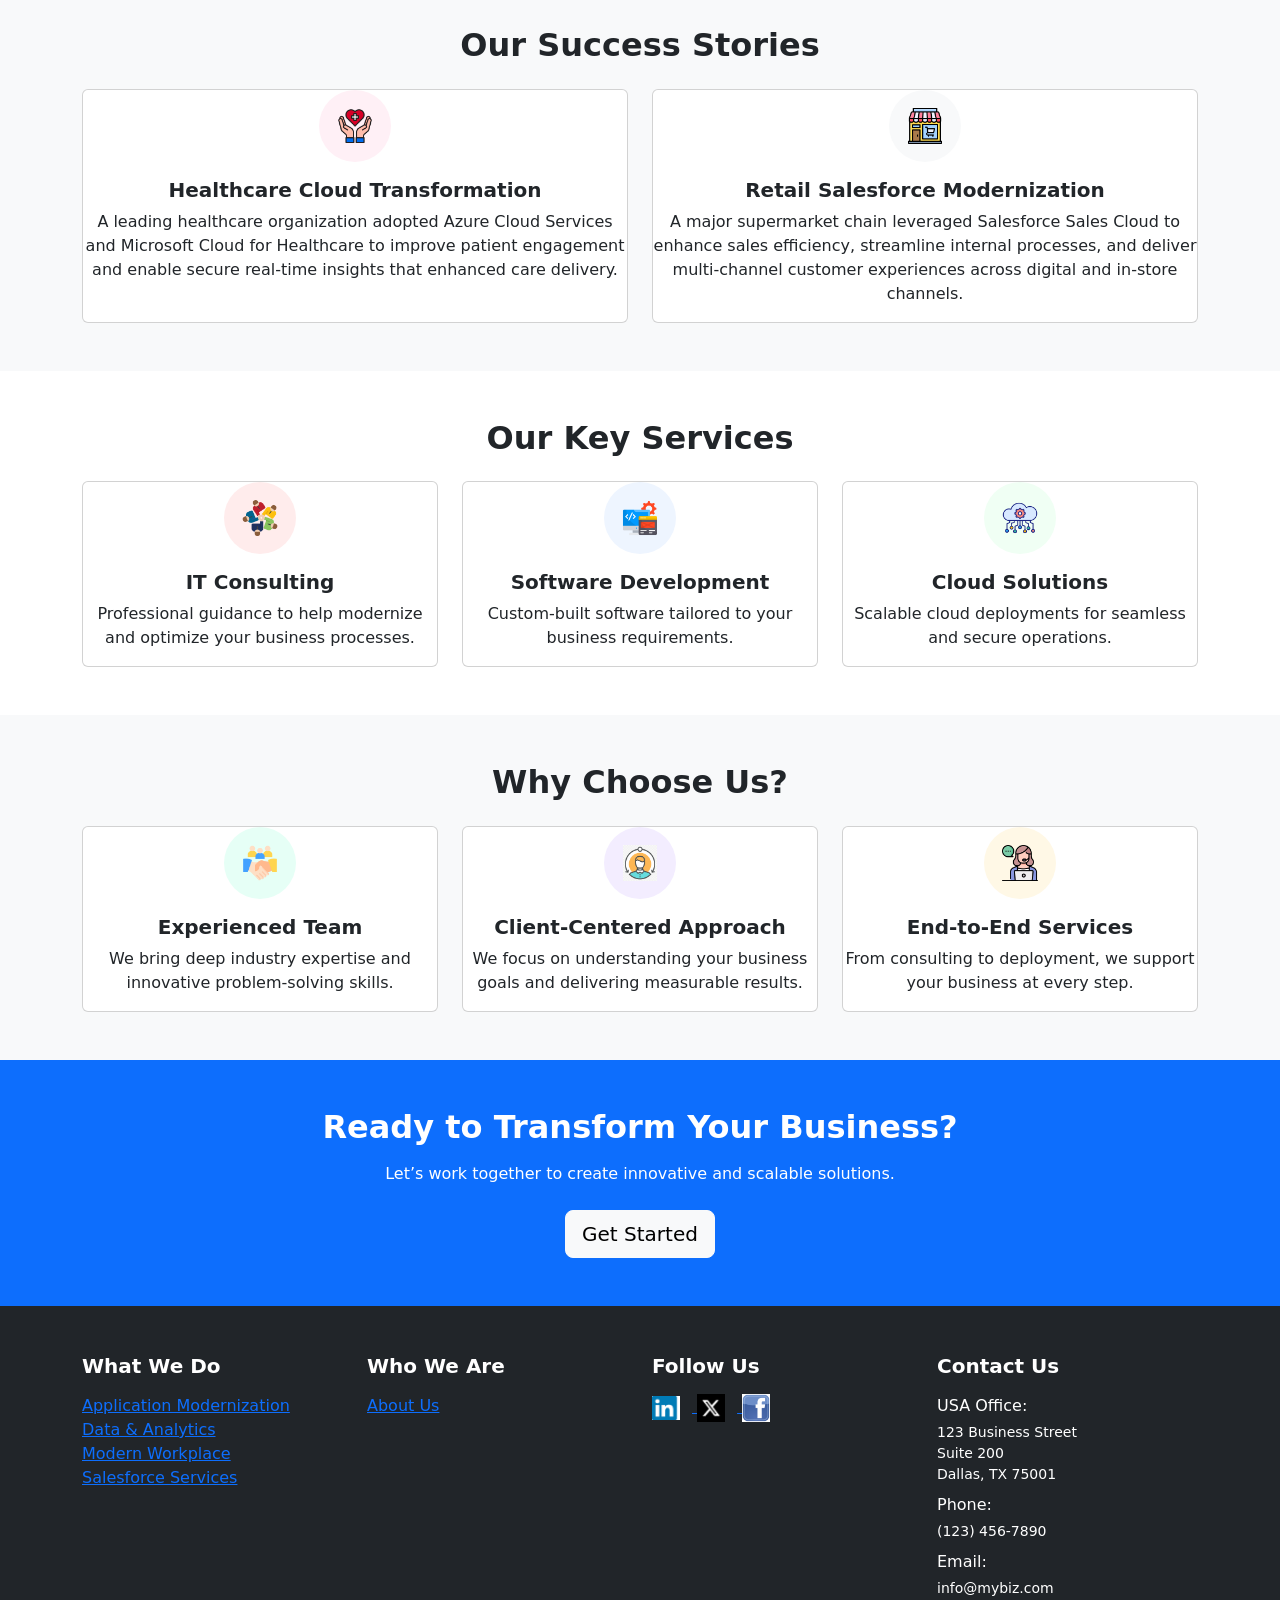
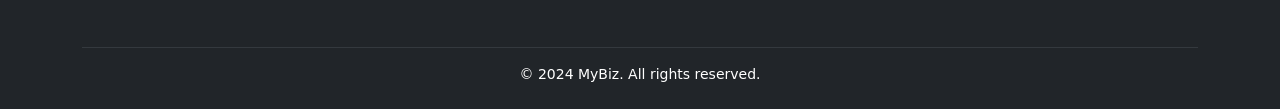
==== commit fd43d8fe: "Update site and Jenkins pipeline" ====
--- a/index.html
+++ b/index.html
@@ -24,7 +24,7 @@
                         href="index.html">
                         <img src="img/logo.png" alt="MyBiz Logo"
                             style="width: 140px; height: 69px;">
-                        <span class="ms-2" style="font-size: 22px;">Global
+                        <span class="ms-2" style="font-size: 22px;">Vamsi
                             Consulting Services</span>
                     </a>
 
--- a/css/style.css
+++ b/css/style.css
@@ -316,7 +316,40 @@
     display: none;
 }
 
-/* show details on hover */
-.job-card:hover .job-details {
+.job-details {
+    display: none;
+}
+
+.job-details.active {
     display: block;
+}
+
+
+/* ================= JOB LIST SCROLL FIX ================= */
+
+.job-list-wrapper {
+    max-height: 520px;
+    /* controls visible height */
+    overflow-y: auto;
+    /* enables vertical scroll */
+    padding-right: 6px;
+    /* avoids scrollbar overlap */
+}
+
+/* smoother scrolling */
+.job-list-wrapper::-webkit-scrollbar {
+    width: 8px;
+}
+
+.job-list-wrapper::-webkit-scrollbar-thumb {
+    background: #cfd4da;
+    border-radius: 4px;
+}
+
+.job-list-wrapper::-webkit-scrollbar-thumb:hover {
+    background: #adb5bd;
+}
+
+.job-card {
+    transition: transform 0.25s ease, box-shadow 0.25s ease;
 }
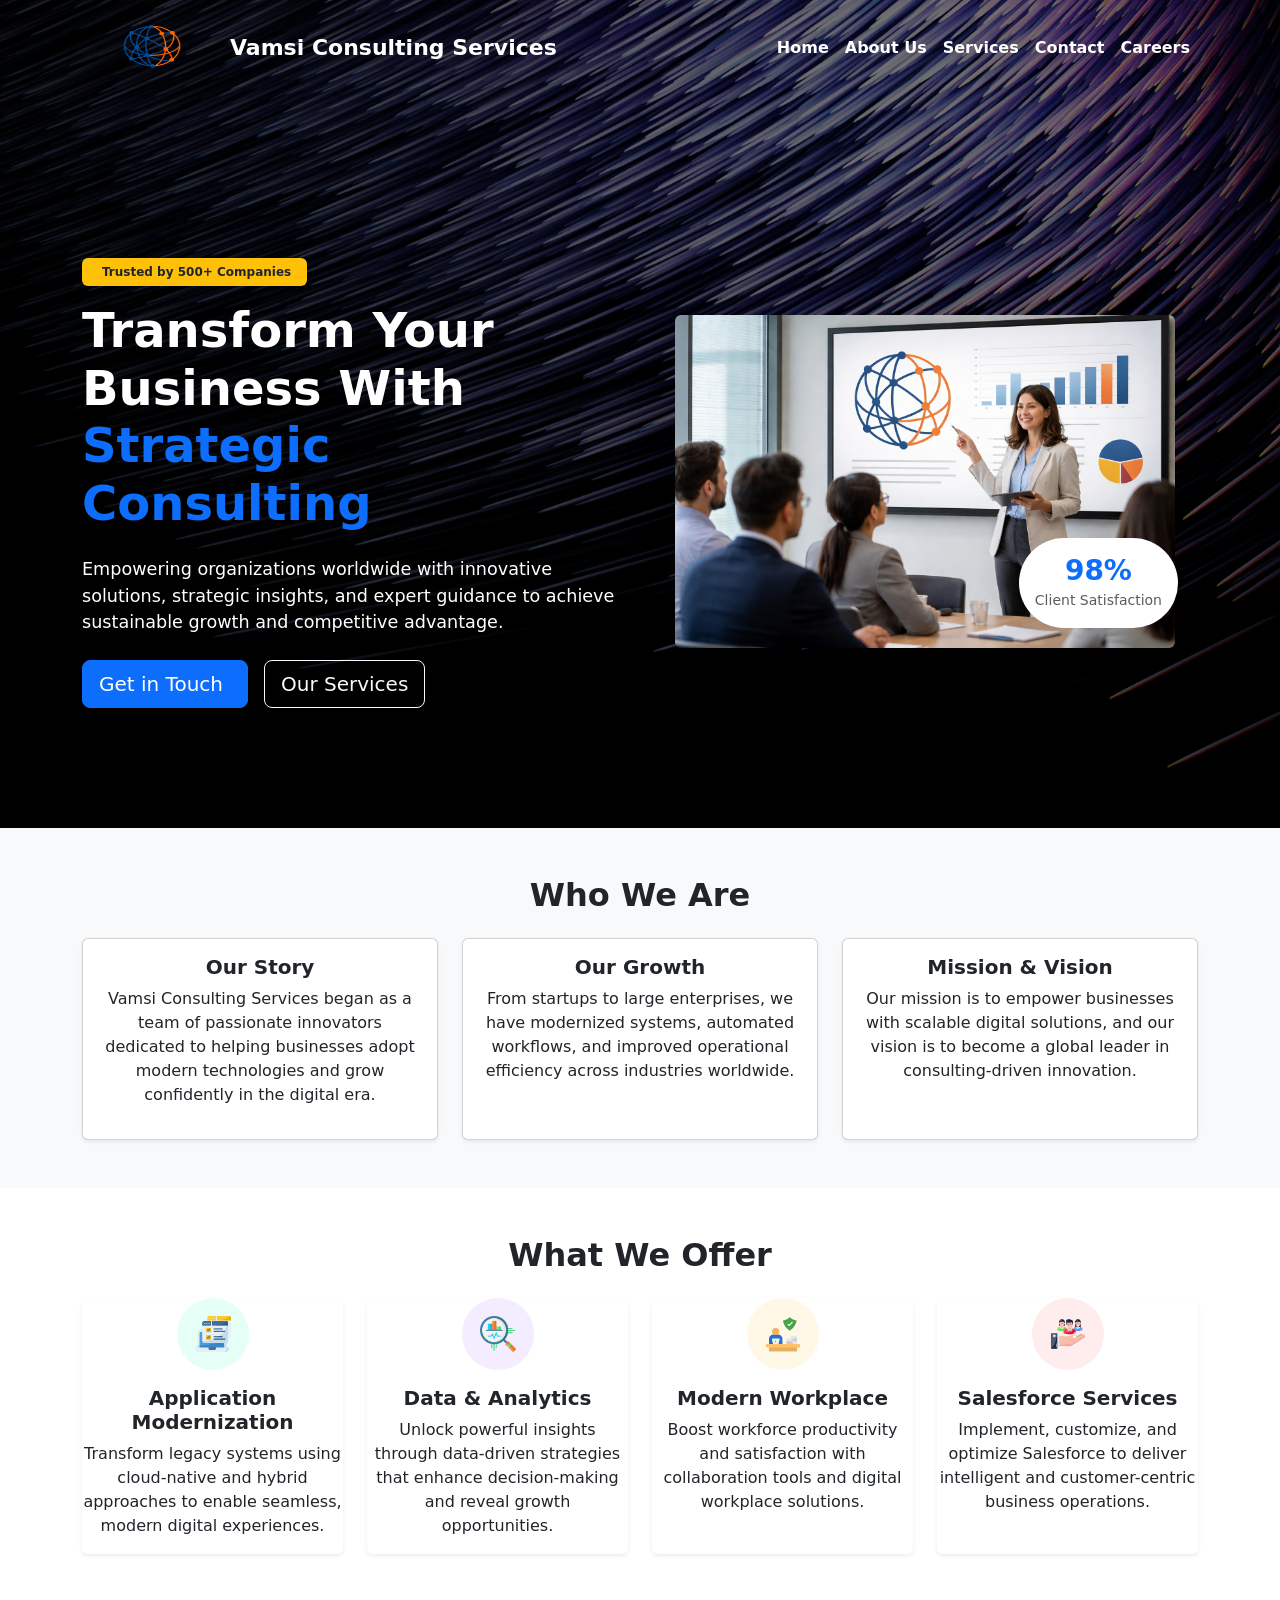
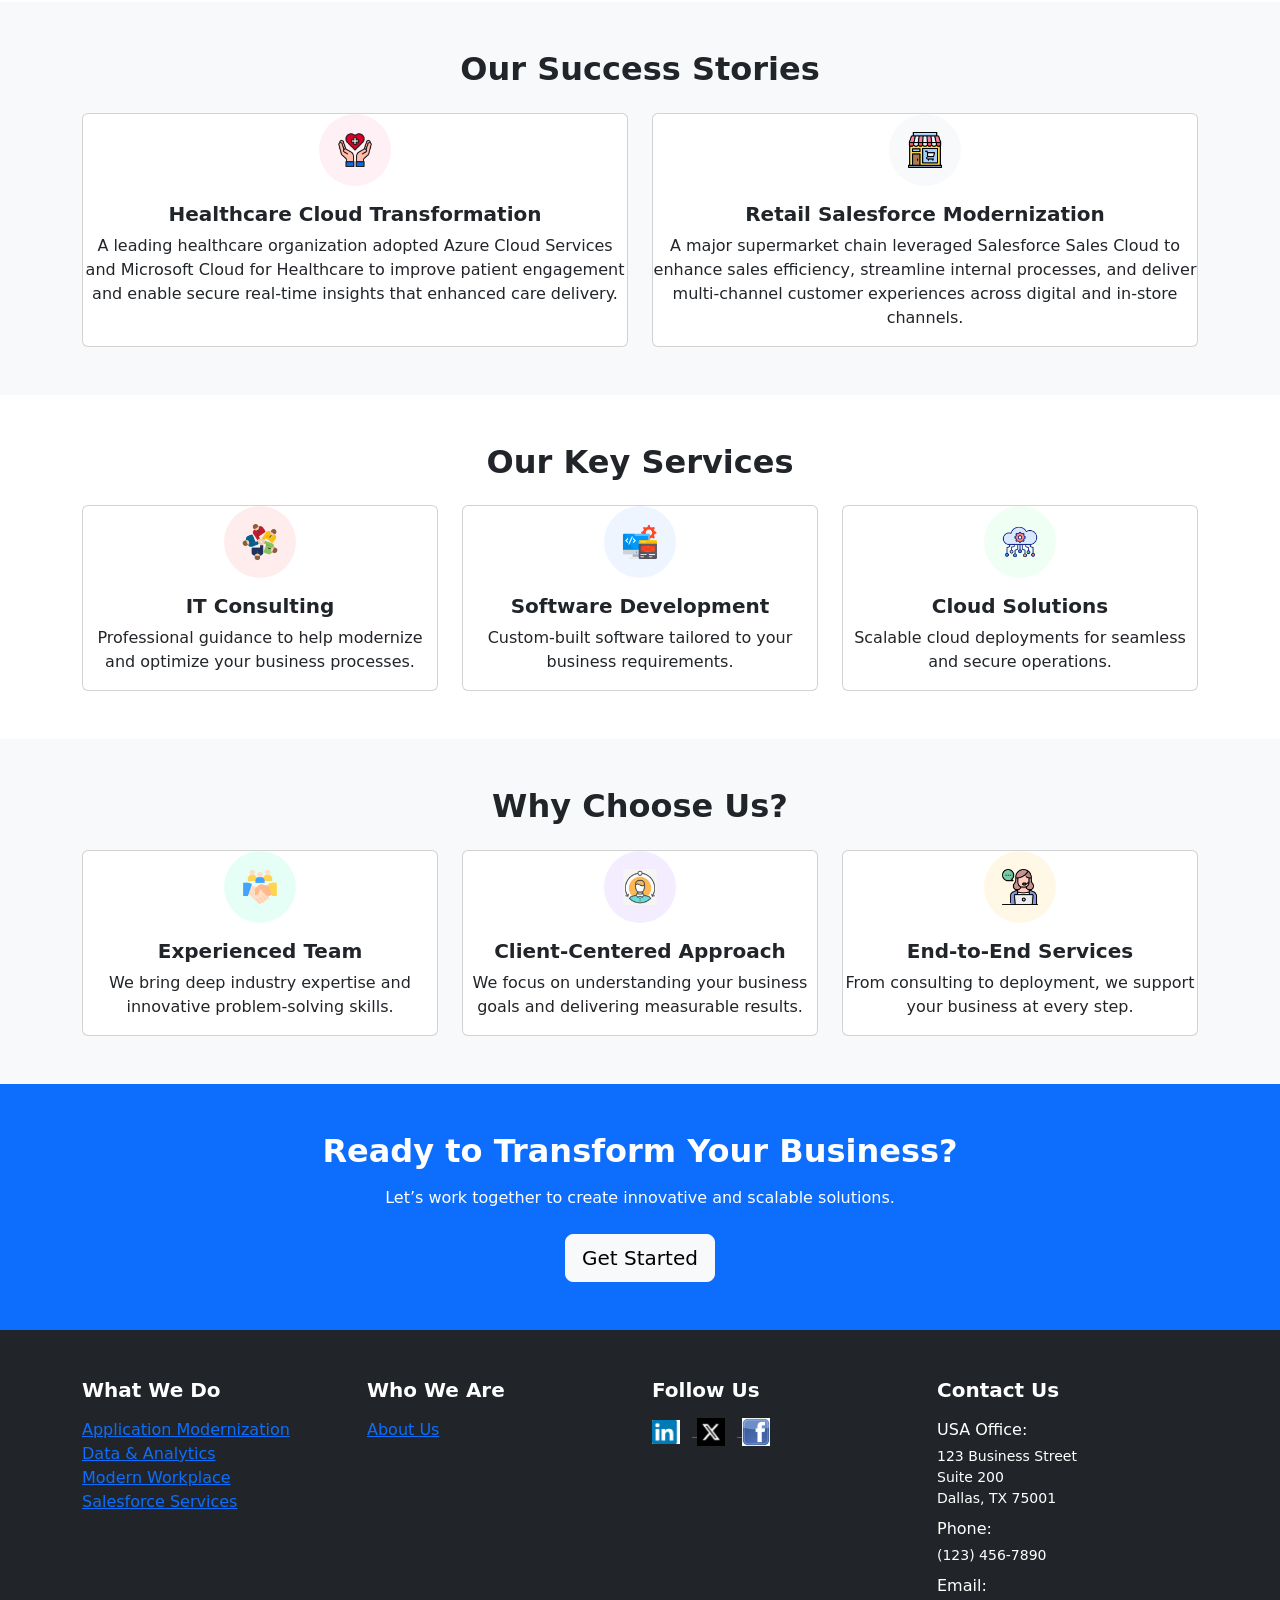
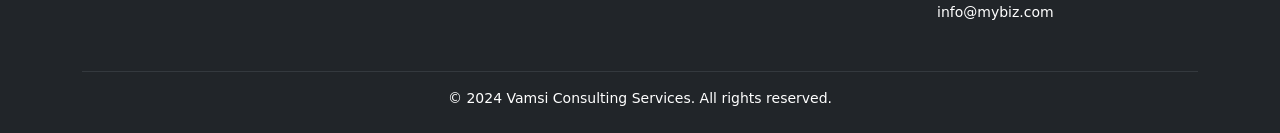
==== commit 24be9acb: "Final changes" ====
--- a/index.html
+++ b/index.html
@@ -3,7 +3,7 @@
     <head>
         <meta charset="UTF-8">
         <meta name="viewport" content="width=device-width, initial-scale=1.0">
-        <title>MyBiz</title>
+        <title>Vamsi Consulting Services</title>
         <link
             href="https://cdn.jsdelivr.net/npm/bootstrap@5.3.5/dist/css/bootstrap.min.css"
             rel="stylesheet">
@@ -22,7 +22,8 @@
                     <a
                         class="navbar-brand d-flex align-items-center fw-bold text-white"
                         href="index.html">
-                        <img src="img/logo.png" alt="MyBiz Logo"
+                        <img src="img/logo.png"
+                            alt="Vamsi Consulting Services Logo"
                             style="width: 140px; height: 69px;">
                         <span class="ms-2" style="font-size: 22px;">Vamsi
                             Consulting Services</span>
@@ -129,7 +130,8 @@
                         <div class="card h-100 shadow-sm p-3 text-center">
                             <h5 class="fw-bold">Our Story</h5>
                             <p>
-                                MyBiz began as a team of passionate
+                                Vamsi Consulting Services began as a team of
+                                passionate
                                 innovators
                                 dedicated to helping businesses adopt modern
                                 technologies and grow confidently in the
@@ -467,7 +469,7 @@
                 <hr class="border-secondary mt-4 mb-3">
 
                 <div class="text-center small">
-                    &copy; 2024 MyBiz. All rights reserved.
+                    &copy; 2024 Vamsi Consulting Services. All rights reserved.
                 </div>
 
             </div>
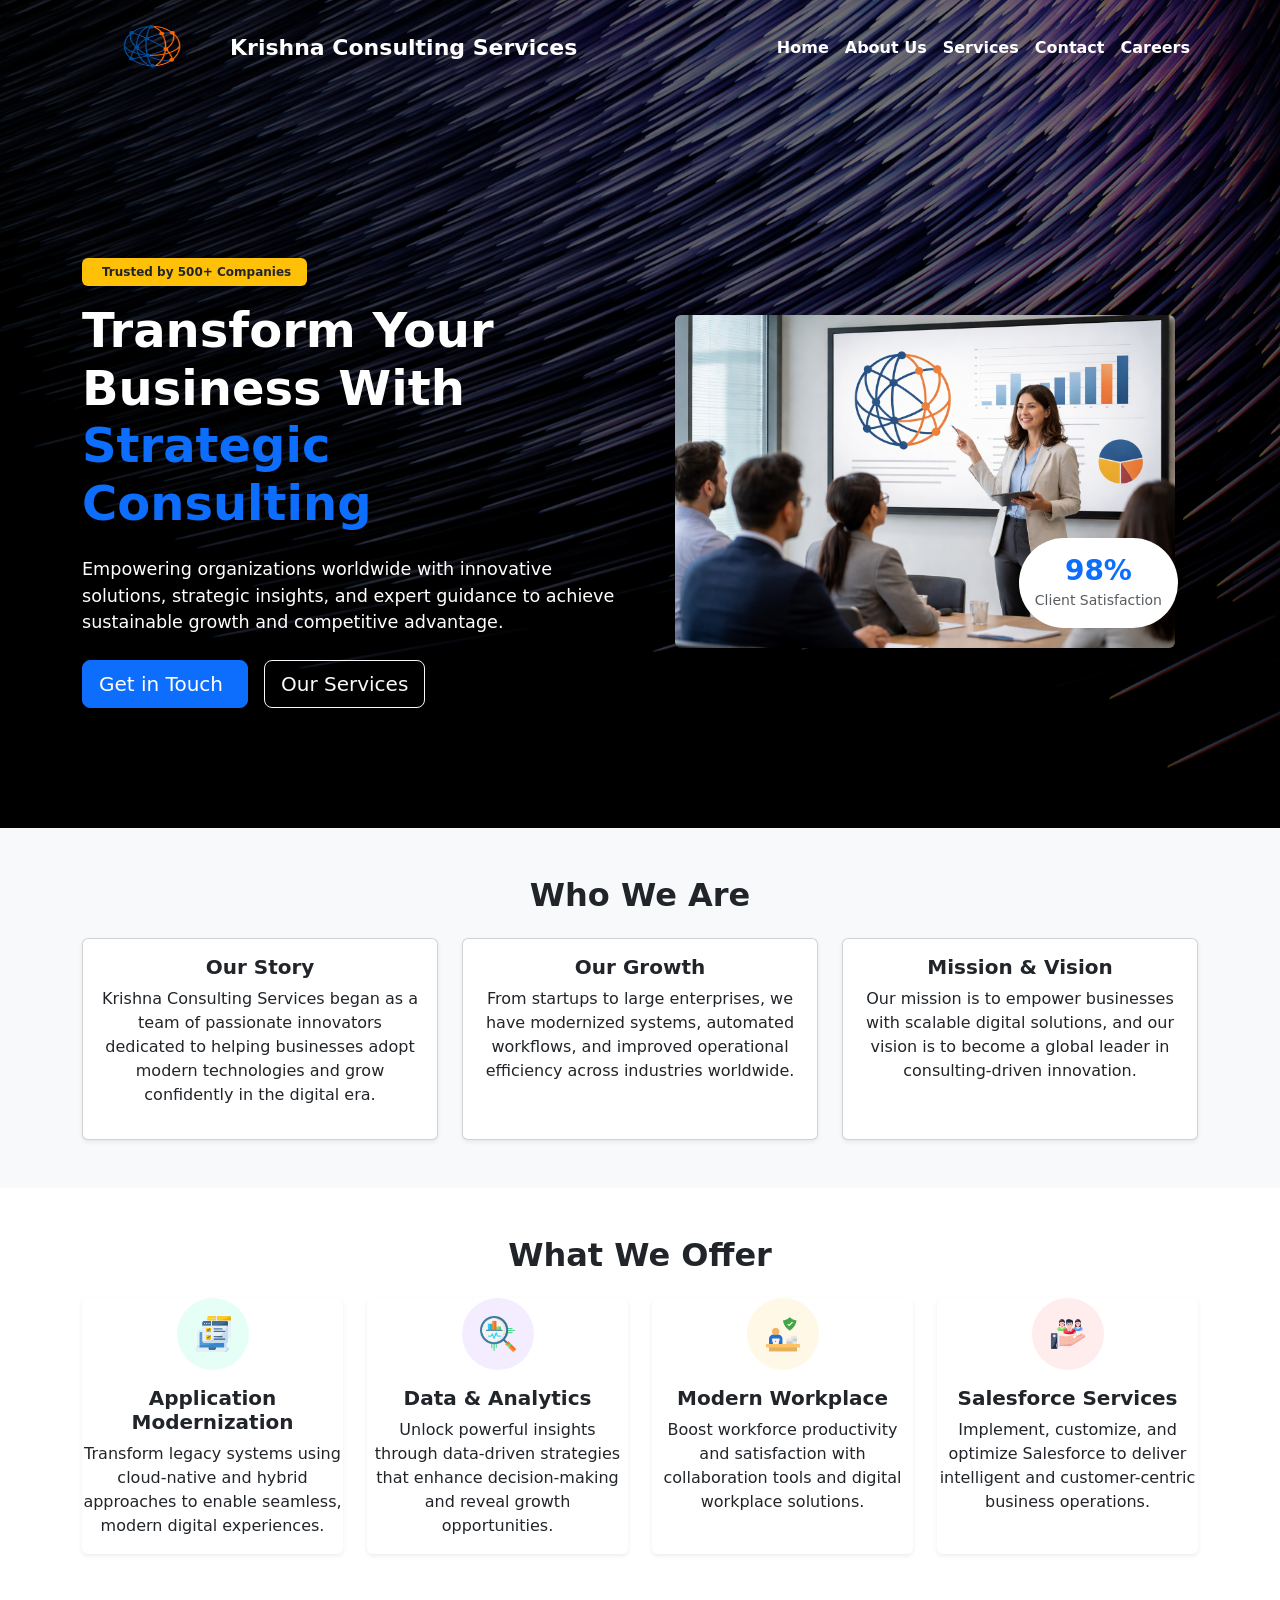
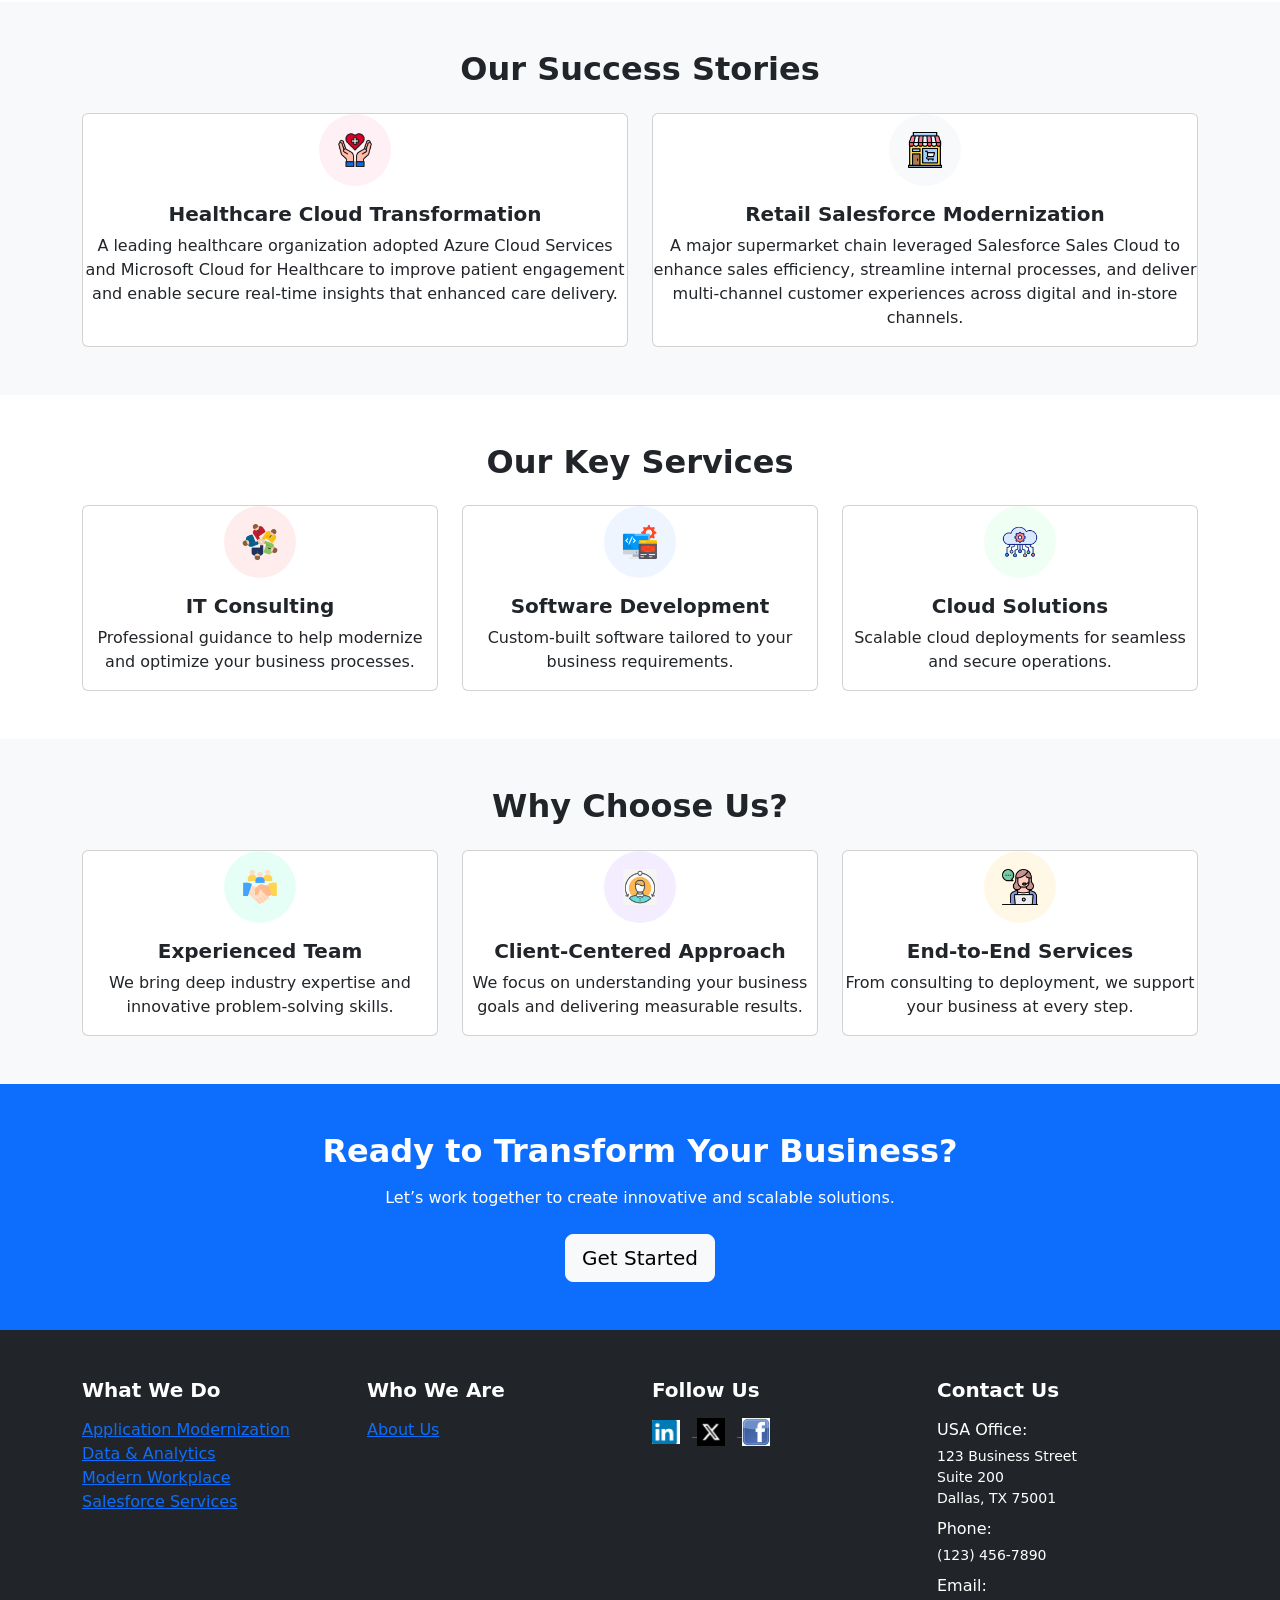
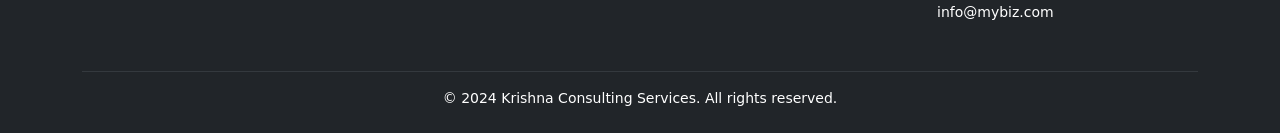
==== commit 7f6ec758: "update the title to krishna" ====
--- a/index.html
+++ b/index.html
@@ -3,7 +3,7 @@
     <head>
         <meta charset="UTF-8">
         <meta name="viewport" content="width=device-width, initial-scale=1.0">
-        <title>Vamsi Consulting Services</title>
+        <title>Krishna Consulting Services</title>
         <link
             href="https://cdn.jsdelivr.net/npm/bootstrap@5.3.5/dist/css/bootstrap.min.css"
             rel="stylesheet">
@@ -23,9 +23,9 @@
                         class="navbar-brand d-flex align-items-center fw-bold text-white"
                         href="index.html">
                         <img src="img/logo.png"
-                            alt="Vamsi Consulting Services Logo"
+                            alt="Krishna Consulting Services Logo"
                             style="width: 140px; height: 69px;">
-                        <span class="ms-2" style="font-size: 22px;">Vamsi
+                        <span class="ms-2" style="font-size: 22px;">Krishna
                             Consulting Services</span>
                     </a>
 
@@ -130,7 +130,7 @@
                         <div class="card h-100 shadow-sm p-3 text-center">
                             <h5 class="fw-bold">Our Story</h5>
                             <p>
-                                Vamsi Consulting Services began as a team of
+                                Krishna Consulting Services began as a team of
                                 passionate
                                 innovators
                                 dedicated to helping businesses adopt modern
@@ -469,7 +469,8 @@
                 <hr class="border-secondary mt-4 mb-3">
 
                 <div class="text-center small">
-                    &copy; 2024 Vamsi Consulting Services. All rights reserved.
+                    &copy; 2024 Krishna Consulting Services. All rights
+                    reserved.
                 </div>
 
             </div>
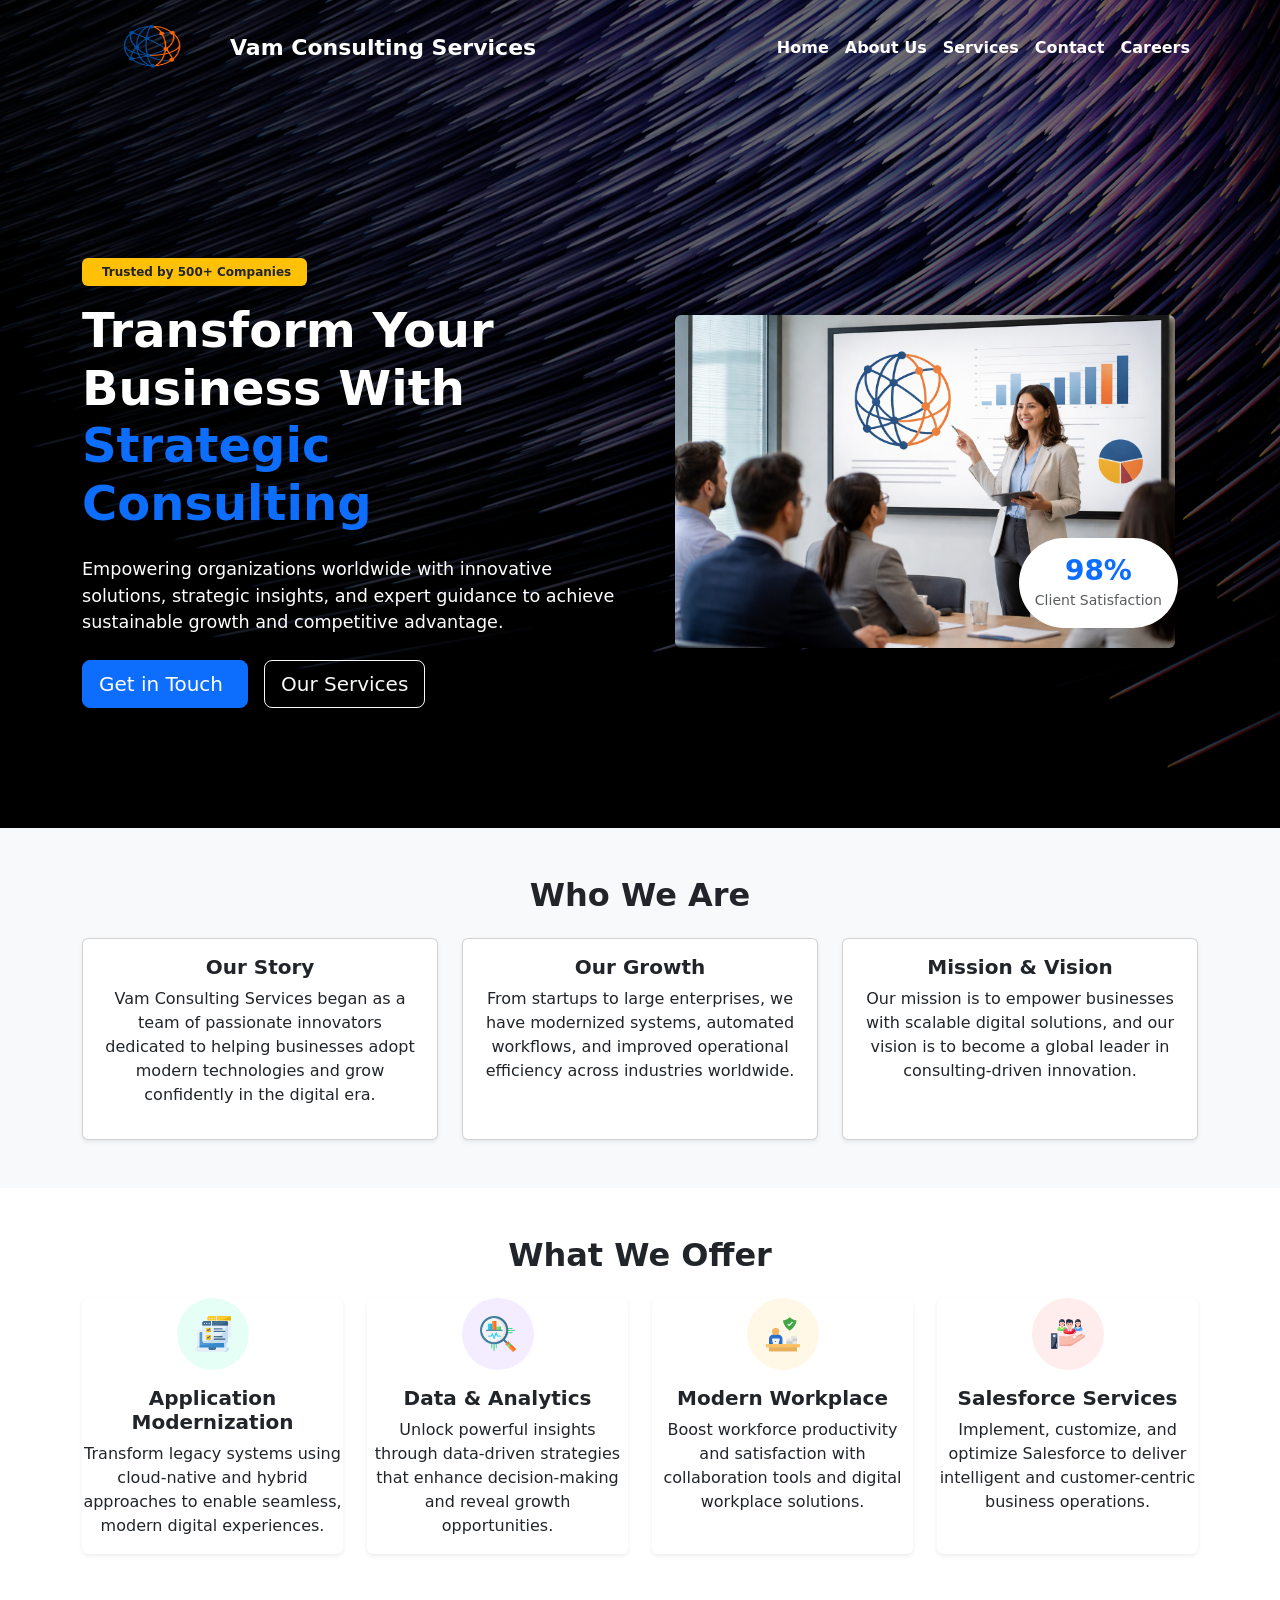
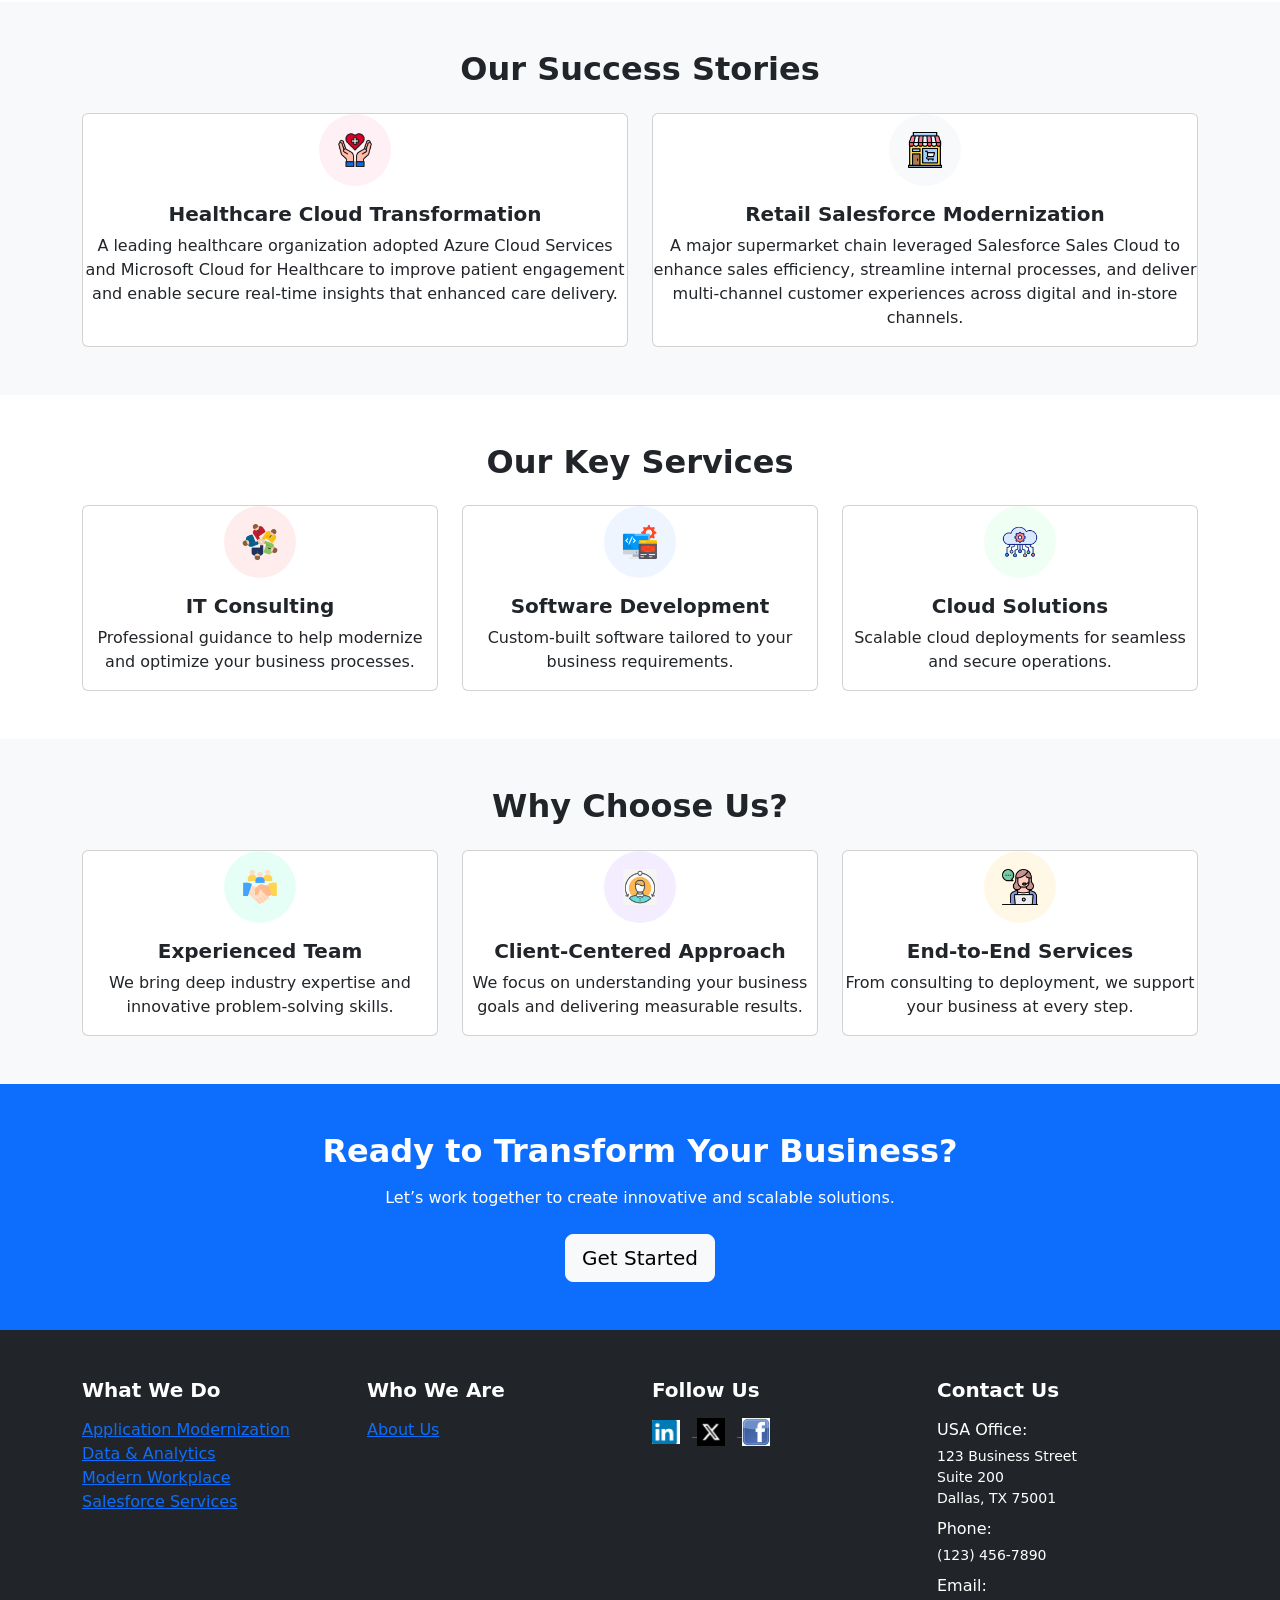
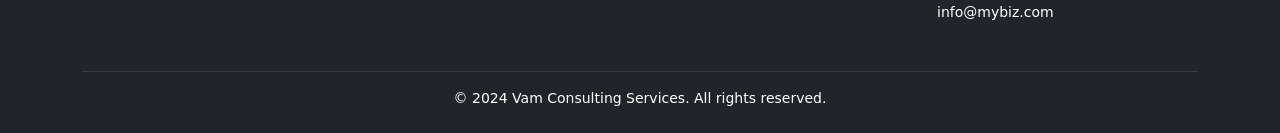
==== commit 935c7e5b: "JK3" ====
--- a/index.html
+++ b/index.html
@@ -3,7 +3,7 @@
     <head>
         <meta charset="UTF-8">
         <meta name="viewport" content="width=device-width, initial-scale=1.0">
-        <title>Krishna Consulting Services</title>
+        <title>Vam Consulting Services</title>
         <link
             href="https://cdn.jsdelivr.net/npm/bootstrap@5.3.5/dist/css/bootstrap.min.css"
             rel="stylesheet">
@@ -23,9 +23,9 @@
                         class="navbar-brand d-flex align-items-center fw-bold text-white"
                         href="index.html">
                         <img src="img/logo.png"
-                            alt="Krishna Consulting Services Logo"
+                            alt="Vam Consulting Services Logo"
                             style="width: 140px; height: 69px;">
-                        <span class="ms-2" style="font-size: 22px;">Krishna
+                        <span class="ms-2" style="font-size: 22px;">Vam
                             Consulting Services</span>
                     </a>
 
@@ -130,7 +130,7 @@
                         <div class="card h-100 shadow-sm p-3 text-center">
                             <h5 class="fw-bold">Our Story</h5>
                             <p>
-                                Krishna Consulting Services began as a team of
+                                Vam Consulting Services began as a team of
                                 passionate
                                 innovators
                                 dedicated to helping businesses adopt modern
@@ -469,7 +469,7 @@
                 <hr class="border-secondary mt-4 mb-3">
 
                 <div class="text-center small">
-                    &copy; 2024 Krishna Consulting Services. All rights
+                    &copy; 2024 Vam Consulting Services. All rights
                     reserved.
                 </div>
 
